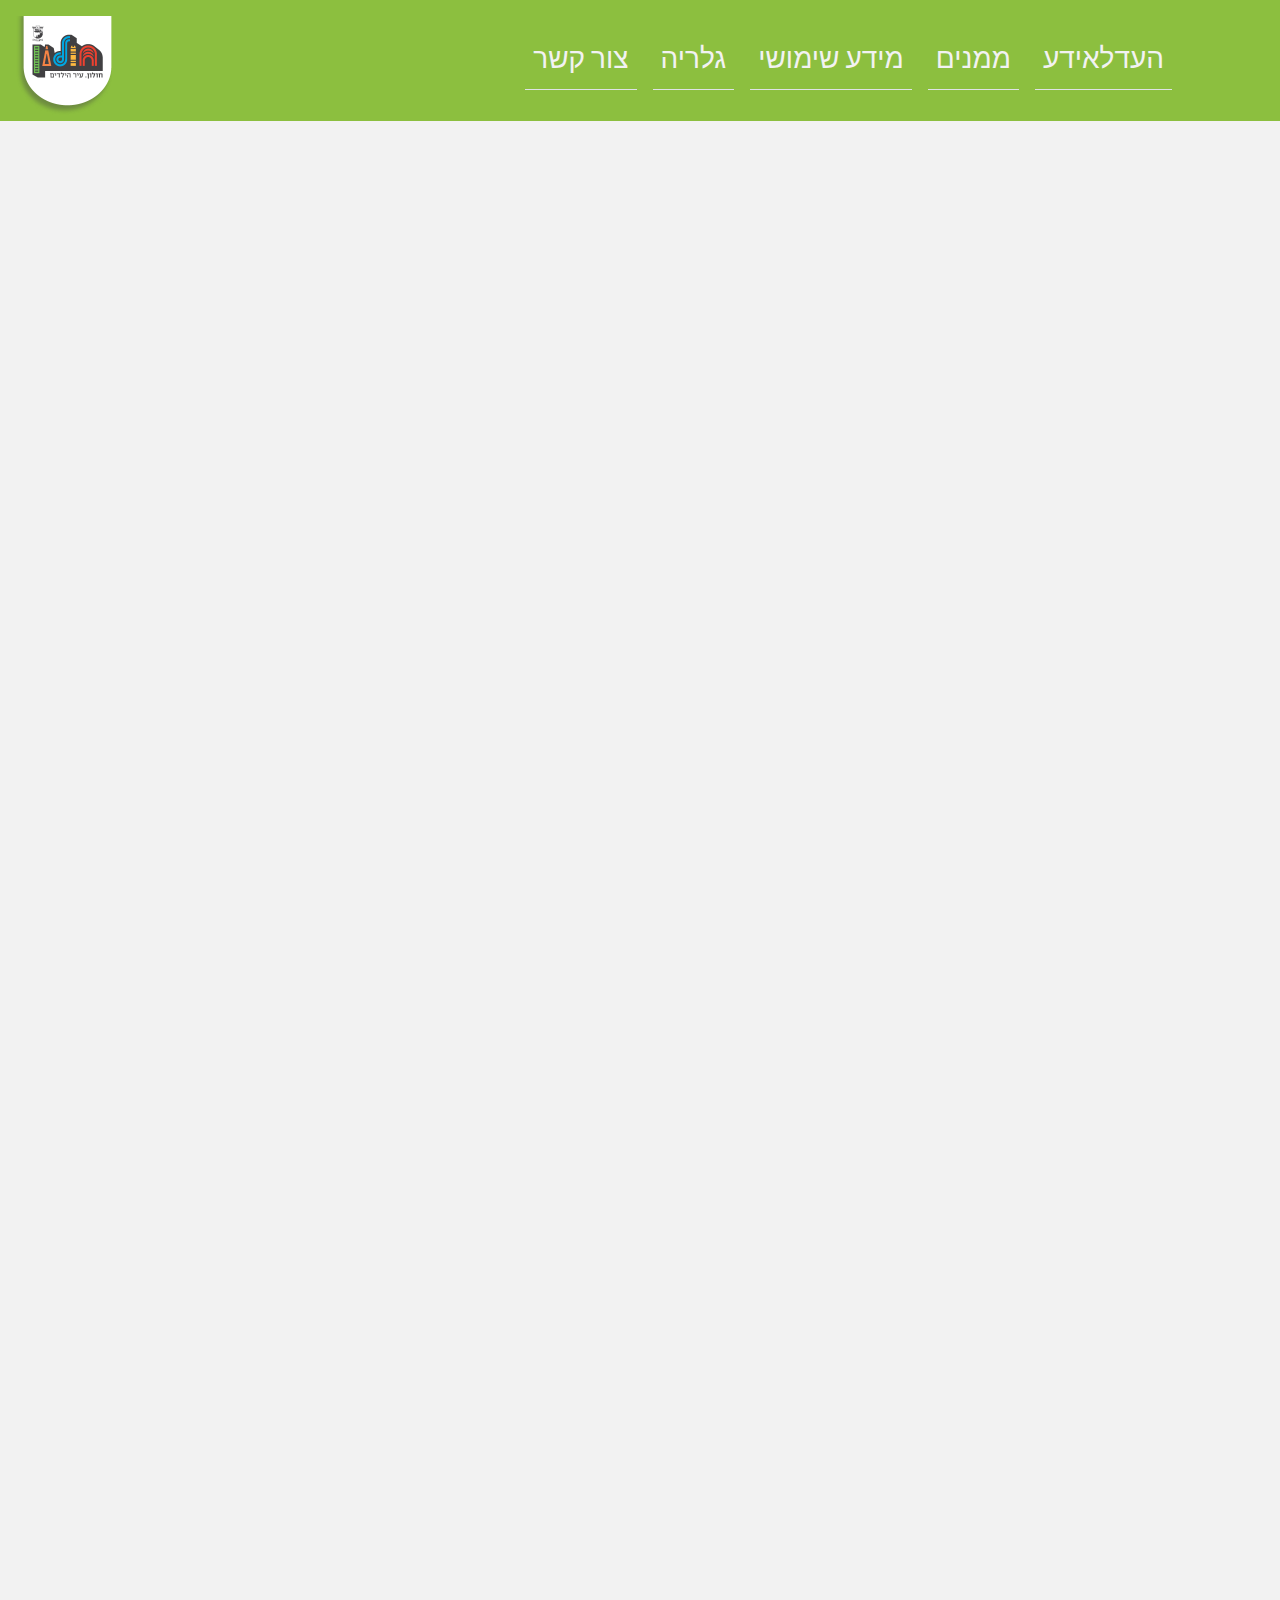
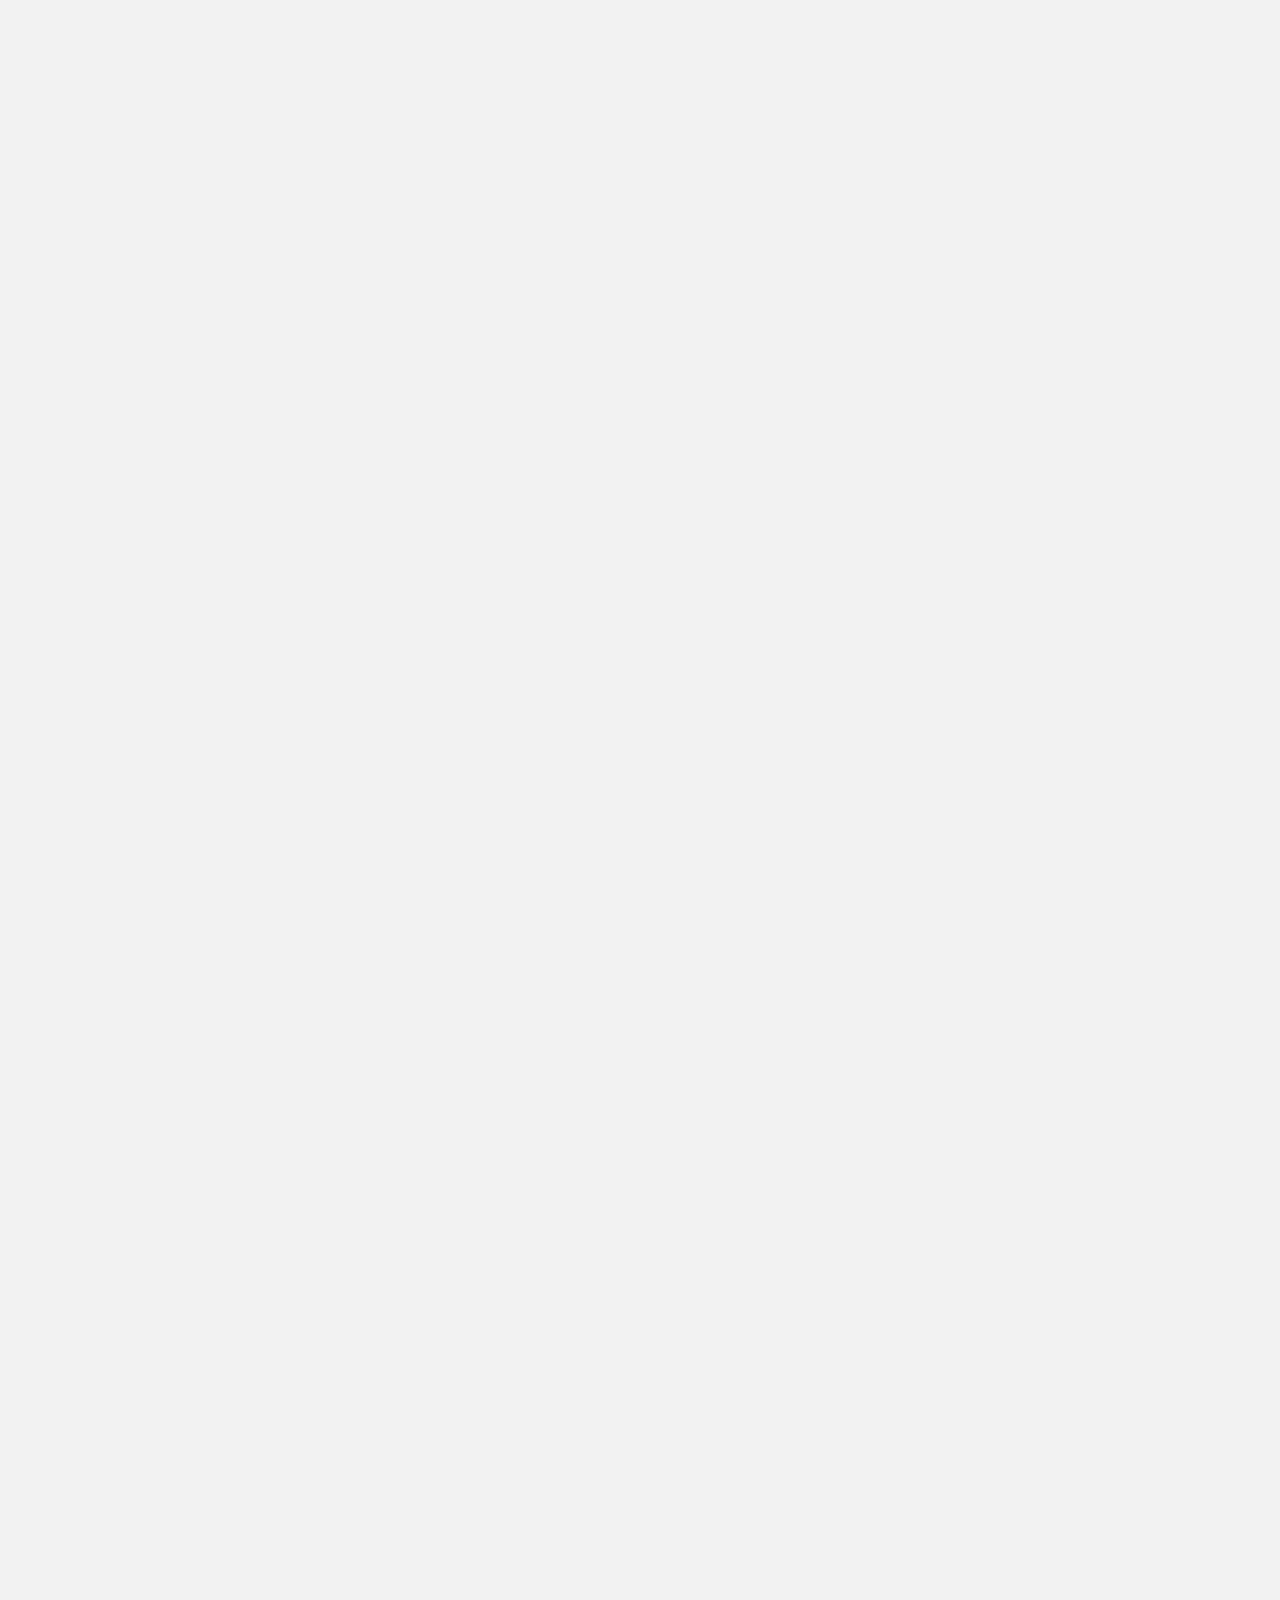
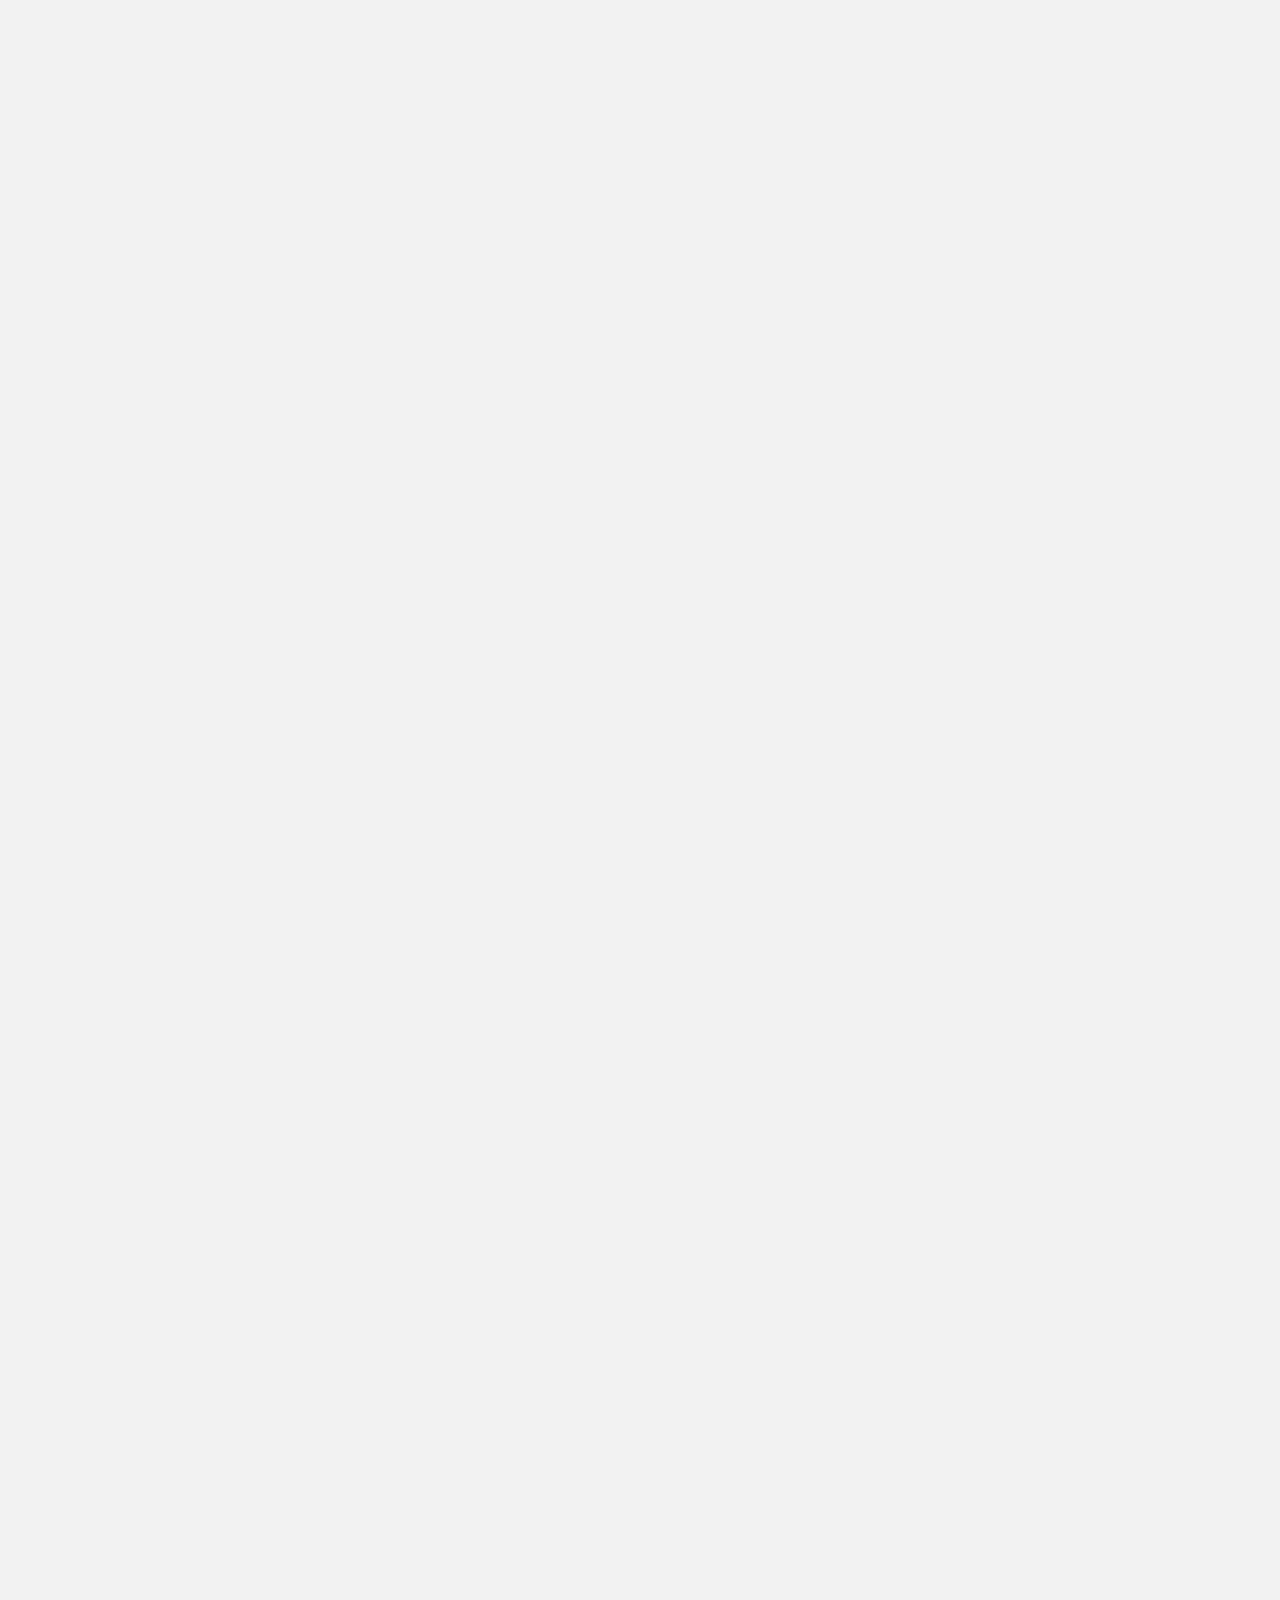
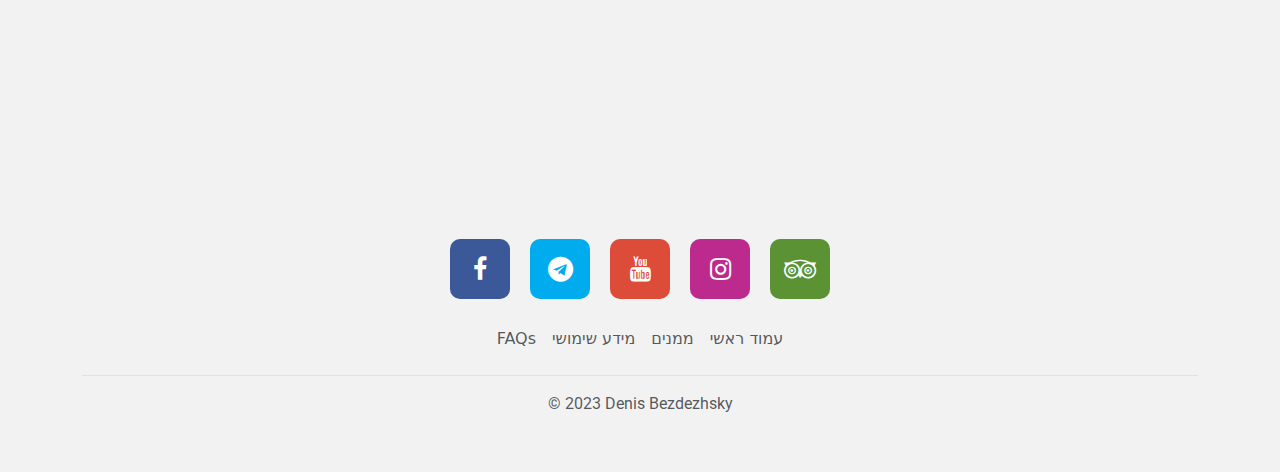
==== about.html @ 6a90f0c8 "WIP" ====
<!DOCTYPE html>
<html lang="en">
  <head>
    <meta charset="UTF-8" />
    <meta http-equiv="X-UA-Compatible" content="IE=edge" />
    <meta name="viewport" content="width=device-width, initial-scale=1.0" />
    <link
      rel="stylesheet"
      href="./public/bootstrap/bootstrap-5.3.0-alpha1/scss/bootstrap.css"
    />
    <link rel="stylesheet" href="./public/css/style.css" />
    <script
      src="https://cdn.jsdelivr.net/npm/bootstrap@5.3.0-alpha1/dist/js/bootstrap.bundle.min.js"
      integrity="sha384-w76AqPfDkMBDXo30jS1Sgez6pr3x5MlQ1ZAGC+nuZB+EYdgRZgiwxhTBTkF7CXvN"
      crossorigin="anonymous"
    ></script>
    <script
      src="https://ajax.googleapis.com/ajax/libs/jquery/3.6.1/jquery.min.js"
      charset="utf-8"
    ></script>
    <title>Document</title>
  </head>
  <body>
    <header class="sticky-top">
      <nav class="navbar navbar-expand-lg bg-body-tertiary">
        <div class="container-fluid bg-primary p-3" id="navExpend">
          <a
            class="navbar-brand pt-3"
            href="https://www.holon.muni.il/Pages/default.aspx"
            id="logoExpend"
            target="_blank"
            ><img src="./public/images/Holon_logo.png" alt="Holon Logo"
          /></a>
          <button
            class="navbar-toggler"
            type="button"
            data-bs-toggle="collapse"
            data-bs-target="#navbarScroll"
            aria-controls="navbarScroll"
            aria-expanded="false"
            aria-label="Toggle navigation"
          >
            <span class="navbar-toggler-icon"></span>
          </button>

          <div class="collapse navbar-collapse" id="navbarScroll" dir="rtl">
            <ul
              class="navbar-nav ms-auto my-2 my-lg-0 navbar-nav-scroll fs-4 me-5"
            >
              <li class="nav-item mx-2 border-bottom">
                <a
                  class="nav-link active text-success fs-3"
                  aria-current="page"
                  name="adloyada"
                  href="#"
                  >העדלאידע</a
                >
              </li>
              <li class="nav-item dropdown mx-2 border-bottom">
                <a
                  class="nav-link active text-success fs-3"
                  href="#"
                  role="button"
                  data-bs-toggle="dropdown"
                  aria-expanded="false"
                >
                  ממנים
                </a>
                <ul class="dropdown-menu ms-auto">
                  <li>
                    <a class="dropdown-item fs-5" name="sponsors" href="#"
                      >איזור לממנים</a
                    >
                  </li>
                  <li>
                    <a class="dropdown-item fs-5" name="meyEden" href="#"
                      >מי עדן</a
                    >
                  </li>
                  <li>
                    <a class="dropdown-item fs-5" name="beer" href="#"
                      >בירת גולדסטאר</a
                    >
                  </li>
                  <li>
                    <a class="dropdown-item fs-5" name="borger" href="#"
                      >בורגראנץ</a
                    >
                  </li>
                  <li>
                    <a class="dropdown-item fs-5" name="pizza" href="#"
                      >פיצה תרשיש</a
                    >
                  </li>
                  <li>
                    <a class="dropdown-item fs-5" name="azriely" href="#"
                      >עזריאלי</a
                    >
                  </li>
                  <li>
                    <a class="dropdown-item fs-5" name="spaHolon" href="#"
                      >ספאט חולון</a
                    >
                  </li>
                  <li>
                    <a class="dropdown-item fs-5" name="osem" href="#">אסם</a>
                  </li>
                </ul>
              </li>
              <li class="nav-item dropdown mx-2 border-bottom">
                <a
                  class="nav-link active text-success fs-3"
                  href="#"
                  role="button"
                  data-bs-toggle="dropdown"
                  aria-expanded="false"
                >
                  מידע שימושי
                </a>
                <ul class="dropdown-menu ms-auto">
                  <li>
                    <a class="dropdown-item fs-5" name="information" href="#"
                      >מידע כללי</a
                    >
                  </li>
                  <li>
                    <a class="dropdown-item fs-5" name="hotels" href="#"
                      >מלונות</a
                    >
                  </li>
                  <li>
                    <a class="dropdown-item fs-5" name="bars" href="#">ברים</a>
                  </li>
                  <li>
                    <a class="dropdown-item fs-5" name="parking" href="#"
                      >חניונים</a
                    >
                  </li>
                  <li>
                    <a class="dropdown-item fs-5" name="roads" href="#"
                      >דרכי הגעה</a
                    >
                  </li>
                </ul>
              </li>
              <li class="nav-item mx-2 border-bottom">
                <a
                  class="nav-link active text-success fs-3"
                  name="gallery"
                  href="#"
                  >גלריה</a
                >
              </li>
              <li class="nav-item mx-2 border-bottom">
                <a
                  class="nav-link active text-success fs-3"
                  name="contactUs"
                  href="#"
                  >צור קשר</a
                >
              </li>
            </ul>
          </div>
        </div>
      </nav>
    </header>
    <main>
      <br /><br /><br /><br /><br /><br /><br /><br /><br /><br /><br /><br /><br /><br /><br /><br /><br /><br /><br /><br /><br /><br /><br /><br /><br /><br /><br /><br /><br /><br /><br /><br /><br /><br /><br /><br /><br /><br /><br /><br /><br /><br /><br /><br /><br /><br /><br /><br /><br /><br /><br /><br /><br /><br /><br /><br /><br /><br /><br /><br /><br /><br /><br /><br /><br /><br /><br /><br /><br /><br /><br /><br /><br /><br /><br /><br /><br /><br /><br /><br /><br /><br /><br /><br /><br /><br /><br /><br /><br /><br /><br /><br /><br /><br /><br /><br /><br /><br /><br /><br /><br /><br /><br /><br /><br /><br /><br /><br /><br /><br /><br /><br /><br /><br /><br /><br /><br /><br /><br /><br /><br /><br /><br /><br /><br /><br /><br /><br /><br /><br /><br /><br /><br /><br /><br /><br /><br /><br /><br /><br /><br /><br /><br /><br /><br /><br /><br /><br /><br /><br /><br /><br /><br /><br /><br /><br /><br /><br /><br /><br /><br /><br /><br /><br /><br /><br /><br /><br /><br /><br /><br /><br /><br /><br /><br /><br /><br /><br /><br /><br /><br /><br /><br /><br /><br /><br /><br /><br /><br /><br /><br /><br /><br /><br /><br /><br /><br /><br /><br /><br />
    </main>
    <div class="container">
      <footer class="py-3 my-4">
        <div class="effect aeneas">
          <div class="buttons">
            <a
              href="https://www.facebook.com/holon.muni/"
              target="_blank"
              class="fb"
              title="Join us on Facebook"
              ><i class="fa fa-facebook" aria-hidden="true"></i
            ></a>
            <a
              href="https://t.me/holonmuni"
              target="_blank"
              class="telegram"
              title="Join us on Telegram"
              ><i class="fa fa-telegram" aria-hidden="true"></i
            ></a>
            <a
              href="https://www.youtube.com/user/HolonMunicipality"
              target="_blank"
              class="youtube"
              title="Join us on Youtube"
              ><i class="fa fa-youtube" aria-hidden="true"></i
            ></a>
            <a
              href="https://www.instagram.com/holon.muni/?igshid=zb0iddlodcfs"
              target="_blank"
              class="insta"
              title="Join us on Instagram"
              ><i class="fa fa-instagram" aria-hidden="true"></i
            ></a>
            <a
              href="https://www.tripadvisor.com/Tourism-g1010800-Holon_Tel_Aviv_District-Vacations.html"
              target="_blank"
              class="tr"
              title="Join us on Tripadvisor"
              ><i class="fa fa-tripadvisor" aria-hidden="true"></i
            ></a>
          </div>
        </div>
        <ul class="nav justify-content-center border-bottom pb-3 mb-3">
          <li class="nav-item">
            <a name="faqs" href="#" class="nav-link px-2 text-muted">FAQs</a>
          </li>
          <li class="nav-item">
            <a href="#" name="information" class="nav-link px-2 text-muted"
              >מידע שימושי</a
            >
          </li>
          <li class="nav-item">
            <a href="#" name="sponsors" class="nav-link px-2 text-muted"
              >ממנים</a
            >
          </li>
          <li class="nav-item">
            <a href="#" name="adloyada" class="nav-link px-2 text-muted"
              >עמוד ראשי</a
            >
          </li>
        </ul>
        <p class="text-center text-muted">© 2023 Denis Bezdezhsky</p>
        <h1 id="ww"></h1>
      </footer>
    </div>
  </body>
  <script src="./app.js"></script>
</html>
---- public/css/style.css ----
/* 
font-family: 'Henny Penny', cursive;
font-family: 'Pattaya', sans-serif;
font-family: 'Roboto', sans-serif;
 */
@import url("https://cdnjs.cloudflare.com/ajax/libs/font-awesome/4.7.0/css/font-awesome.min.css");
@import url("https://fonts.googleapis.com/css2?family=Henny+Penny&family=Pattaya&family=Roboto&display=swap");
.socialContainer {
  margin: 20px auto 0px auto;
  text-align: center;
}

.effect {
  width: 100%;
  padding: 20px 0px 20px 0px;
}
.effect .buttons {
  margin-top: 50px;
  display: flex;
  justify-content: center;
}
.effect a:last-child {
  margin-right: 0px;
}

.effect a {
  text-decoration: none !important;
  color: #fff;
  width: 60px;
  height: 60px;
  display: flex;
  align-items: center;
  justify-content: center;
  border-radius: 10px;
  margin-right: 20px;
  font-size: 25px;
  overflow: hidden;
  position: relative;
}
.effect a i {
  position: relative;
  z-index: 3;
}
.effect a.fb {
  background-color: #3b5998;
}
.effect a.telegram {
  background-color: #00aced;
}
.effect a.youtube {
  background-color: #dd4b39;
}
.effect a.tr {
  background-color: #5a9234;
  content: "\f262";
}
.effect a.insta {
  background-color: #bc2a8d;
}

/* aeneas effect */
.effect.aeneas a {
  transition: transform 0.4s linear 0s, border-top-left-radius 0.1s linear 0s, border-top-right-radius 0.1s linear 0.1s, border-bottom-right-radius 0.1s linear 0.2s, border-bottom-left-radius 0.1s linear 0.3s;
}
.effect.aeneas a i {
  transition: transform 0.4s linear 0s;
}
.effect.aeneas a:hover {
  transform: rotate(360deg);
  border-radius: 50%;
}
.effect.aeneas a:hover i {
  transform: rotate(-360deg);
}

h1,
h2,
h3,
h4,
h5,
h6,
.navbar a {
  font-family: "Pattaya", sans-serif;
}

p {
  font-family: "Roboto", sans-serif;
}

nav a.nav-link:hover {
  background-color: #9453a6;
  border-radius: 38px;
}

nav a.nav-link {
  border-radius: 38px;
}

footer a:hover {
  background-color: #f2cc0f;
  border-radius: 38px;
}

footer a {
  border-radius: 38px;
}

li > a.dropdown-item {
  text-align: right;
}

ul.dropdown-menu {
  width: auto;
}

a.logo > img {
  width: 70%;
}

a.navbar-brand > img {
  width: 50%;
}

.logo {
  position: absolute;
  top: 8px;
  left: 20px;
}

div.title {
  color: #8cbf3f;
  font-weight: bold;
}

div.paragraph {
  color: #9453a6;
  font-weight: bold;
}

.paragraph a:hover {
  color: #9453a6;
  font-weight: bold;
}

.sponsors div {
  height: 200px;
}

.my-galeri {
  display: flex;
  height: 35rem;
  gap: 1rem;
}

.my-galeri > div {
  flex: 1;
  border-radius: 1rem;
  background-position: center;
  background-repeat: no-repeat;
  background-size: auto 100%;
  transition: all 0.8s cubic-bezier(0.25, 0.4, 0.45, 1.4);
}

.my-galeri > div:hover {
  flex: 5;
}

.my-galeri .secondary-card {
  text-align: center;
  color: #f2f2f2;
  position: relative;
  top: 29rem;
}

.form-floating > input::-moz-selection, .form-floating > textarea::-moz-selection {
  background-color: #8cbf3f;
}

.form-floating > input::selection,
.form-floating > textarea::selection {
  background-color: #8cbf3f;
}

.clock {
  margin-top: 50px;
  margin-inline: auto;
  position: relative;
  display: block;
  align-items: center;
  justify-content: center;
  align-content: center;
  width: 250px;
  height: 100%;
  text-align: center;
  transition: 0.6s;
}

.is-countdown {
  text-transform: uppercase;
  text-align: center;
  padding: 3px 10px 25px;
  background: #9453a6;
  border-radius: 20px;
  margin-bottom: 30%;
  transition: background 2s;
}

.countdown-row {
  display: inline-block;
  clear: both;
  width: 100%;
  padding: 0;
  text-align: center;
}

.countdown-section {
  position: relative;
  float: left;
  display: inline;
  width: 50px;
  height: 2.1em;
  margin: 0 1.5% 0 1.5%;
  font-size: 1em;
  text-align: center;
  color: #0d0d0d;
  background: #f2f2f2;
  border-radius: 3px;
}

.countdown-amount {
  display: block;
  font-size: 1.4em;
  line-height: 1.4em;
  font-family: "Oswald", sans-serif;
  font-weight: bold;
}

.countdown-section .countdown-period {
  margin-top: 7px;
  display: block;
  font-size: 1rem;
  font-weight: bold;
  color: #f2f2f2;
  text-shadow: 1px 1px 5px black;
}

.clock h3 {
  font-weight: bold;
  color: #f2f2f2;
  text-shadow: 1px 1px 5px black;
}

.navbar {
  padding-block: 0;
  margin-bottom: 8px;
}/*# sourceMappingURL=style.css.map */
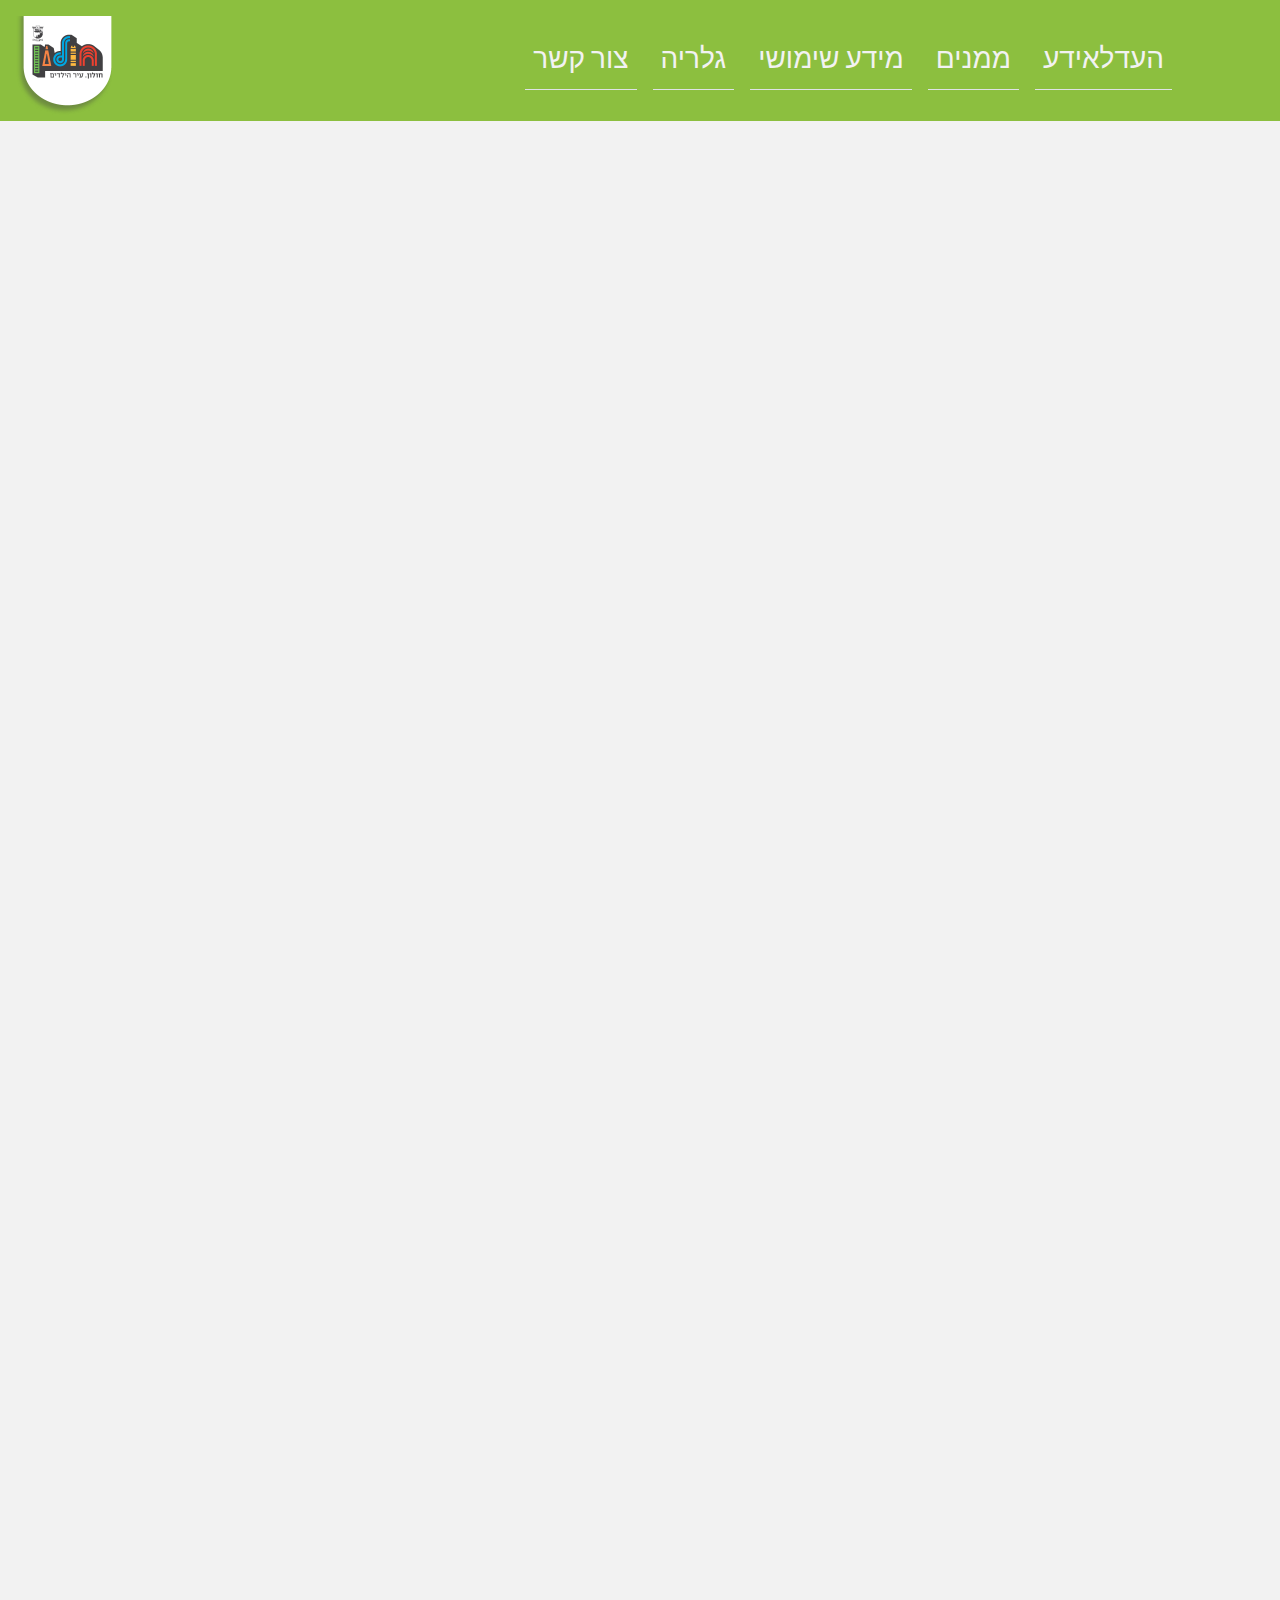
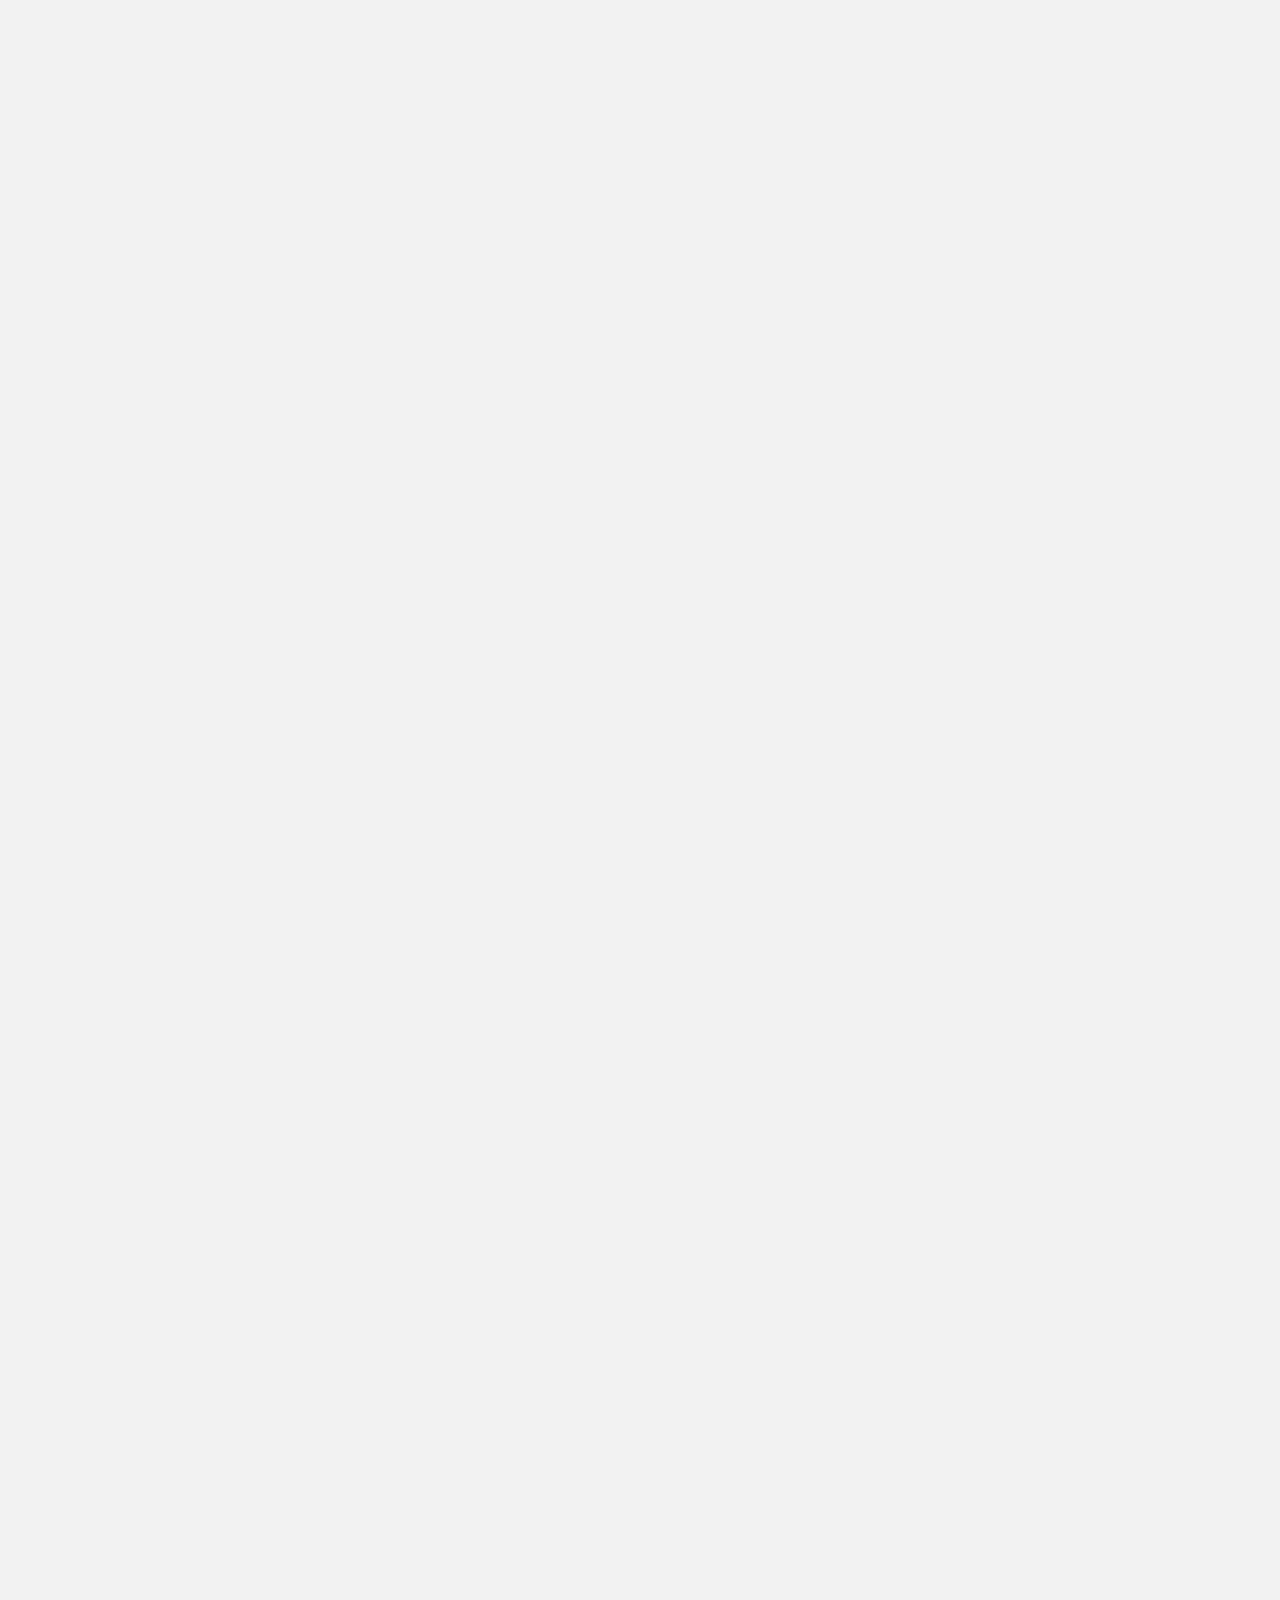
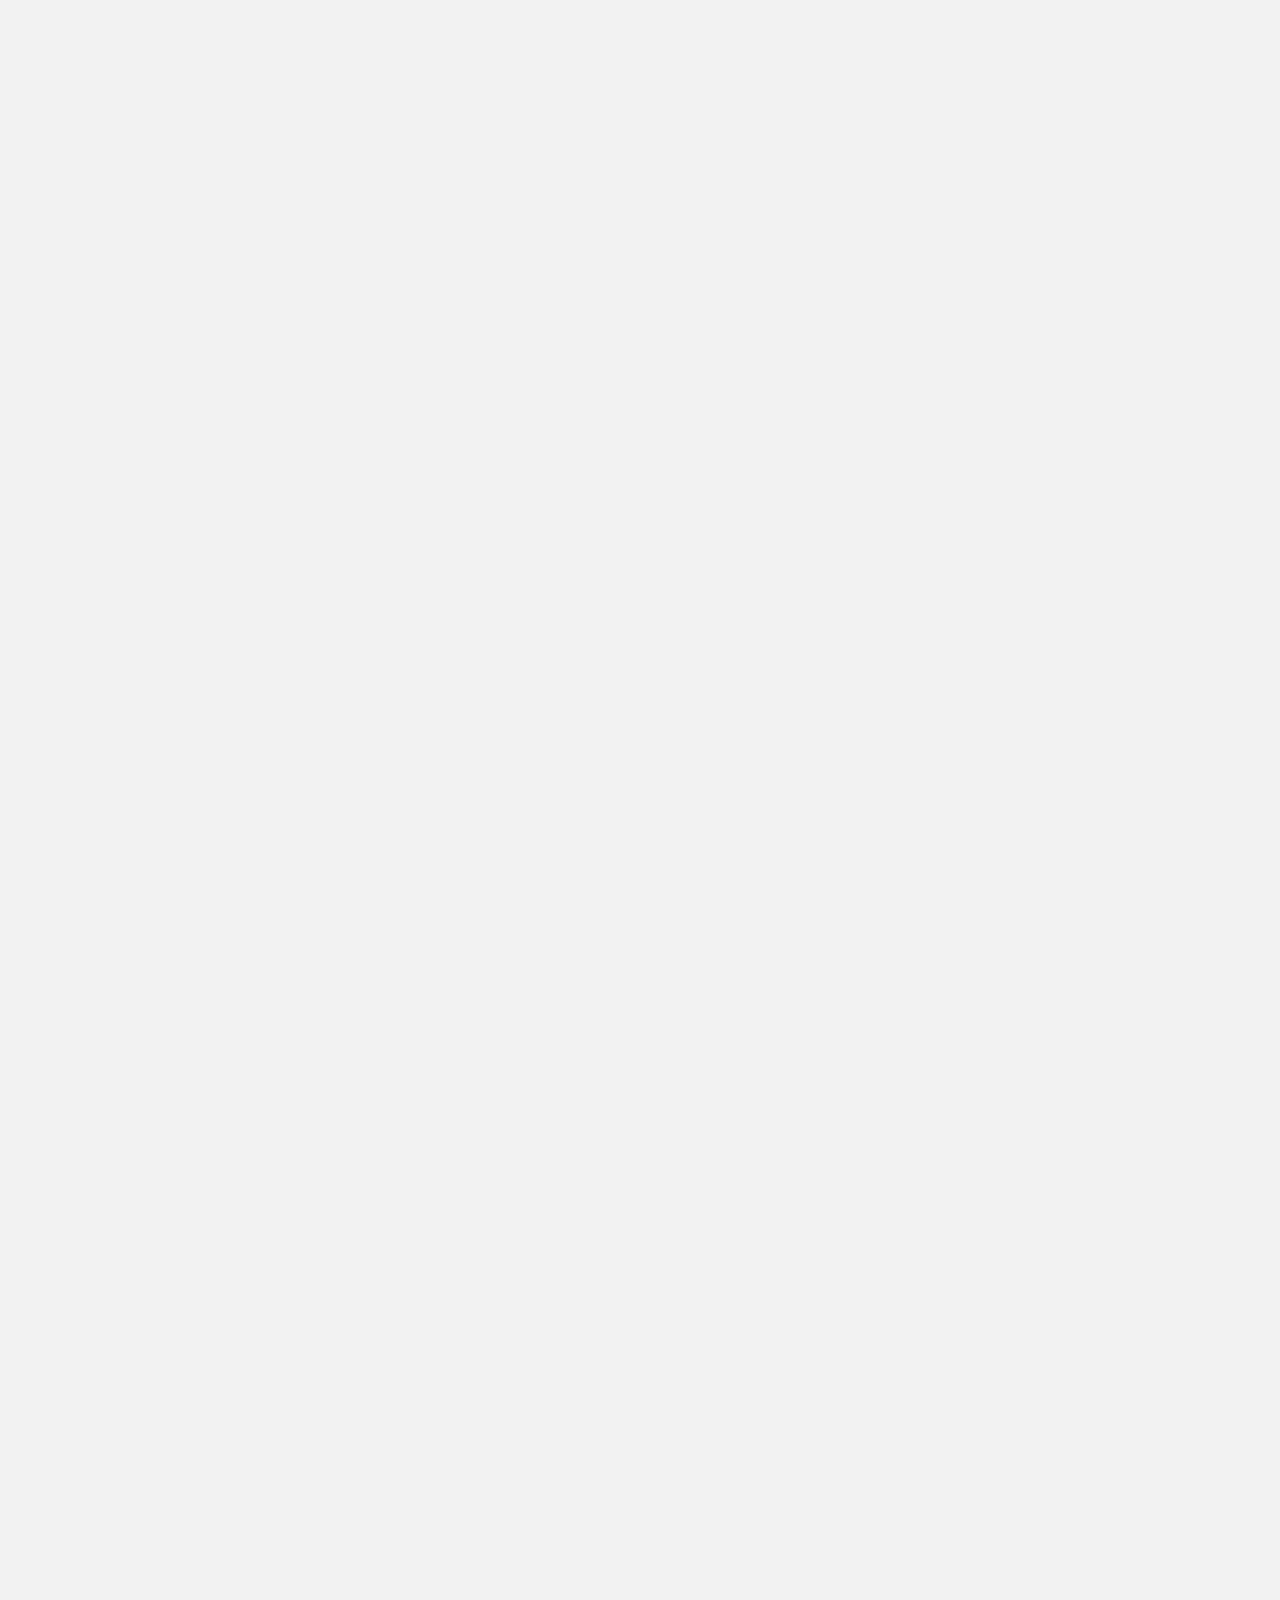
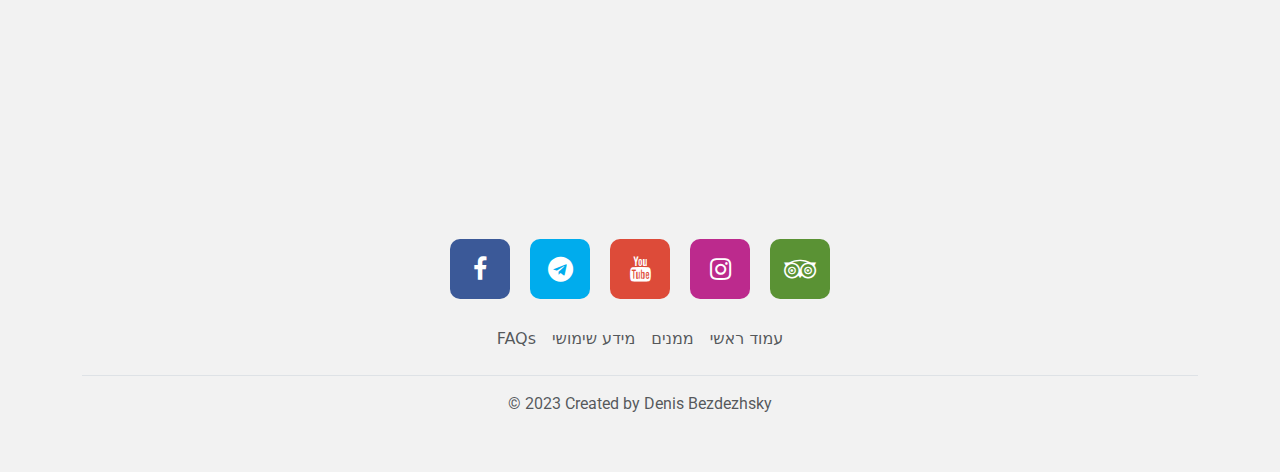
==== commit b09dbbbe: "WIP Gallery page" ====
--- a/about.html
+++ b/about.html
@@ -18,7 +18,7 @@
       src="https://ajax.googleapis.com/ajax/libs/jquery/3.6.1/jquery.min.js"
       charset="utf-8"
     ></script>
-    <title>Document</title>
+    <title>מידע שימושי</title>
   </head>
   <body>
     <header class="sticky-top">
@@ -141,6 +141,11 @@
                       >דרכי הגעה</a
                     >
                   </li>
+                  <li>
+                    <a class="dropdown-item fs-5" name="faqs" href="#"
+                      >שאלות ותשובות</a
+                    >
+                  </li>
                 </ul>
               </li>
               <li class="nav-item mx-2 border-bottom">
@@ -228,7 +233,7 @@
             >
           </li>
         </ul>
-        <p class="text-center text-muted">© 2023 Denis Bezdezhsky</p>
+        <p class="text-center text-muted">© 2023 Created by Denis Bezdezhsky</p>
         <h1 id="ww"></h1>
       </footer>
     </div>
--- a/public/css/style.css
+++ b/public/css/style.css
@@ -52,7 +52,6 @@
 }
 .effect a.tr {
   background-color: #5a9234;
-  content: "\f262";
 }
 .effect a.insta {
   background-color: #bc2a8d;
@@ -253,4 +252,192 @@
 .navbar {
   padding-block: 0;
   margin-bottom: 8px;
+}
+
+.gallery {
+  width: 100%;
+  padding: 20px 0px 20px 0px;
+}
+.gallery .buttons {
+  margin-top: 20px;
+  display: flex;
+  justify-content: center;
+}
+.gallery a:last-child {
+  margin-right: 0px;
+}
+
+.gallery a {
+  text-decoration: none !important;
+  color: #fff;
+  width: 450px;
+  height: 450px;
+  display: flex;
+  align-items: center;
+  justify-content: center;
+  border-radius: 10px;
+  margin-right: 20px;
+  font-size: 25px;
+  overflow: hidden;
+  position: relative;
+}
+.gallery a i {
+  position: relative;
+  z-index: 3;
+}
+.gallery a img {
+  height: 600px;
+  -o-object-fit: fill;
+     object-fit: fill;
+}
+
+.gallery.aeneas a {
+  transition: transform 0.4s linear 0s, border-top-left-radius 0.1s linear 0s, border-top-right-radius 0.1s linear 0.1s, border-bottom-right-radius 0.1s linear 0.2s, border-bottom-left-radius 0.1s linear 0.3s;
+}
+.gallery.aeneas a i {
+  transition: transform 0.4s linear 0s;
+}
+.gallery.aeneas a:hover {
+  transform: rotate(360deg);
+  border-radius: 30% 50% 30% 50%;
+  opacity: 0.8;
+}
+.gallery.aeneas a:hover i {
+  transform: rotate(-360deg);
+}
+
+
+
+
+
+
+
+
+
+.row > .column {
+  padding: 0 8px;
+}
+
+.row:after {
+  content: "";
+  display: table;
+  clear: both;
+}
+
+/* Create four equal columns that floats next to eachother */
+.column {
+  float: left;
+  width: 25%;
+}
+
+.modal {
+  display: none;
+  position: fixed;
+  z-index: 5;
+  padding-top: 100px;
+  left: 0;
+  top: 130px;
+  width: 100%;
+  height: 100%;
+  overflow: auto;
+  background-color: black;
+  opacity: 0.9;
+}
+
+/* Modal Content */
+.modal-content {
+  position: relative;
+  background-color: #fefefe;
+  margin: auto;
+  padding: 0;
+  width: 90%;
+  max-width: 1200px;
+}
+
+/* The Close Button */
+.close {
+  color: white;
+  position: absolute;
+  top: 10px;
+  right: 25px;
+  font-size: 35px;
+  font-weight: bold;
+}
+
+.close:hover,
+.close:focus {
+  color: #999;
+  text-decoration: none;
+  cursor: pointer;
+}
+
+/* Hide the slides by default */
+.mySlides {
+  display: none;
+}
+
+/* Next & previous buttons */
+.prev,
+.next {
+  cursor: pointer;
+  position: absolute;
+  top: 50%;
+  width: auto;
+  padding: 16px;
+  margin-top: -50px;
+  color: white;
+  font-weight: bold;
+  font-size: 20px;
+  transition: 0.6s ease;
+  border-radius: 0 3px 3px 0;
+  -moz-user-select: none;
+   -ms-user-select: none;
+       user-select: none;
+  -webkit-user-select: none;
+}
+
+/* Position the "next button" to the right */
+.next {
+  right: 0;
+  border-radius: 3px 0 0 3px;
+}
+
+/* On hover, add a black background color with a little bit see-through */
+.prev:hover,
+.next:hover {
+  background-color: rgba(0, 0, 0, 0.8);
+}
+
+/* Number text (1/3 etc) */
+.numbertext {
+  color: #f2f2f2;
+  font-size: 12px;
+  padding: 8px 12px;
+  position: absolute;
+  top: 0;
+}
+
+/* Caption text */
+.caption-container {
+  text-align: center;
+  background-color: black;
+  padding: 2px 16px;
+  color: white;
+}
+
+img.demo {
+  opacity: 0.6;
+}
+
+.active,
+.demo:hover {
+  opacity: 1;
+}
+
+img.hover-shadow {
+  transition: 0.3s;
+}
+
+.hover-shadow:hover {
+  box-shadow: 0 4px 8px 0 rgba(0, 0, 0, 0.2), 0 6px 20px 0 rgba(0, 0, 0, 0.19);
 }/*# sourceMappingURL=style.css.map */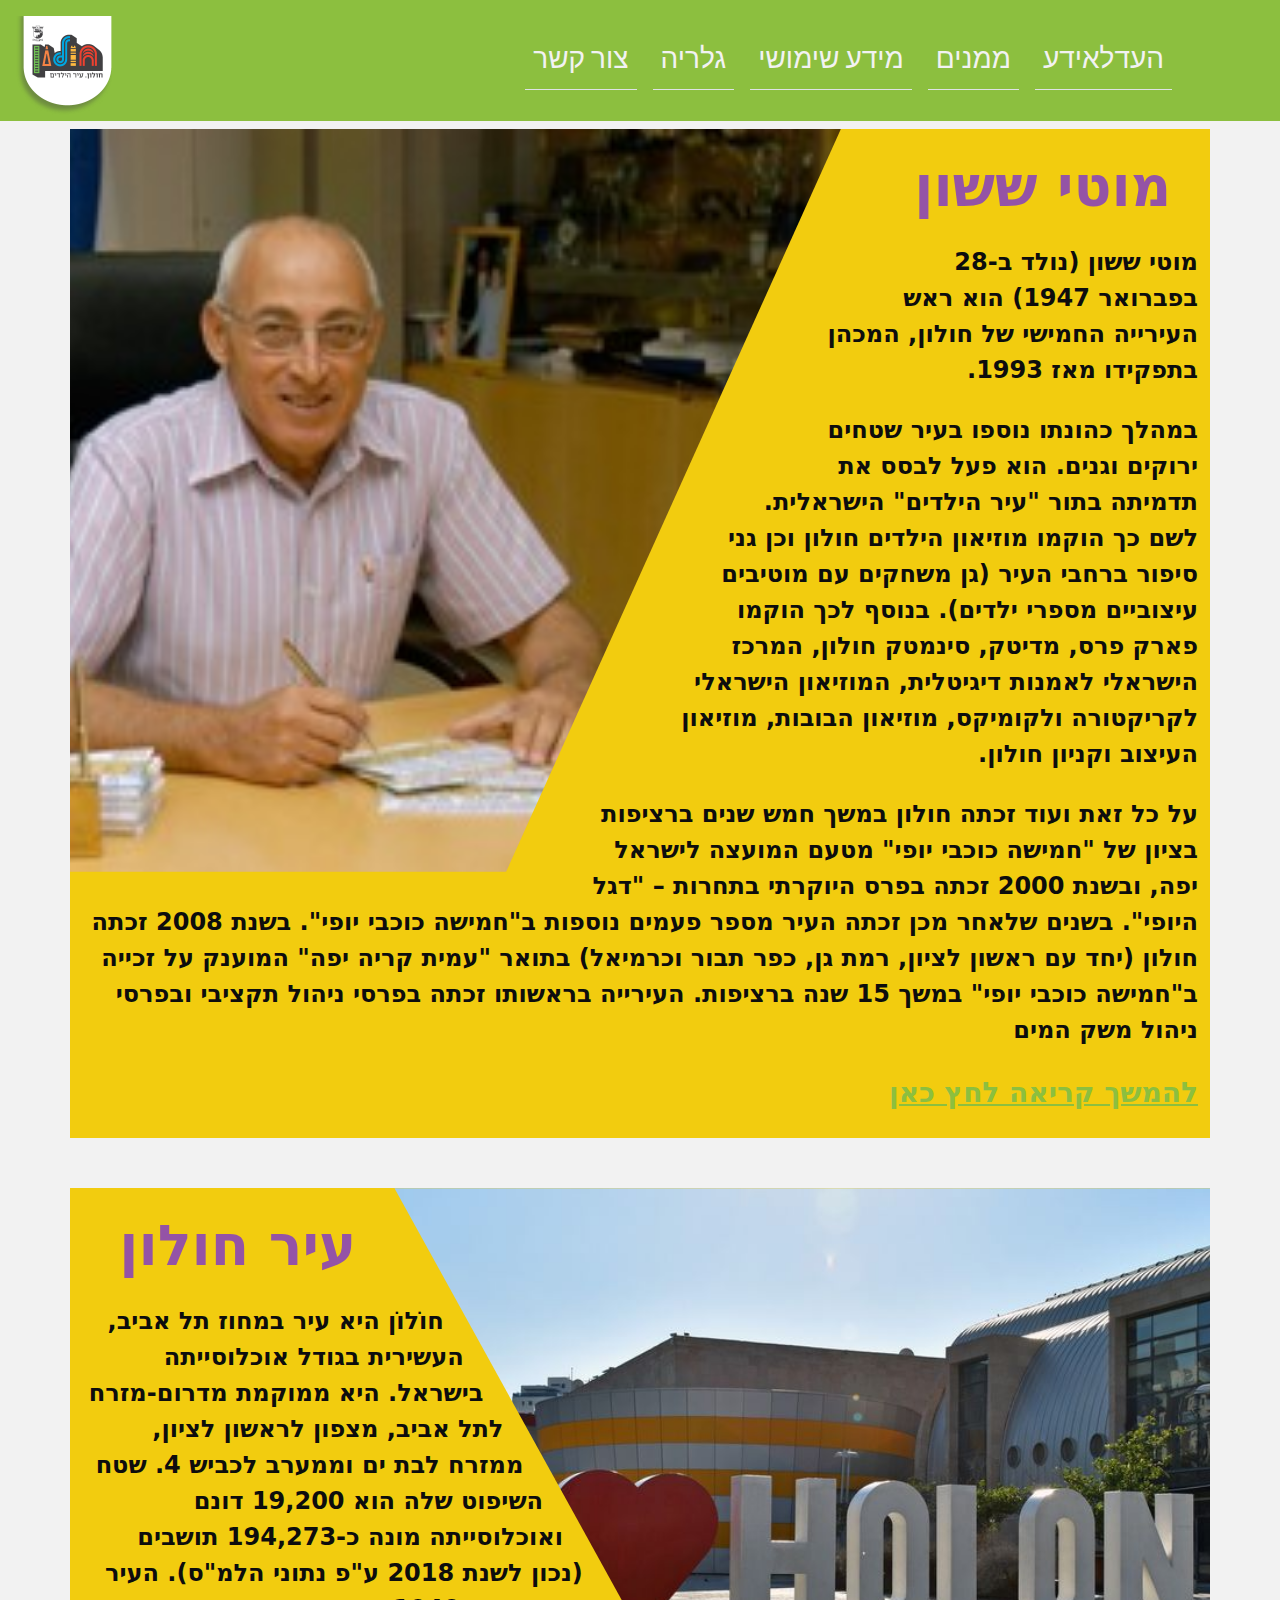
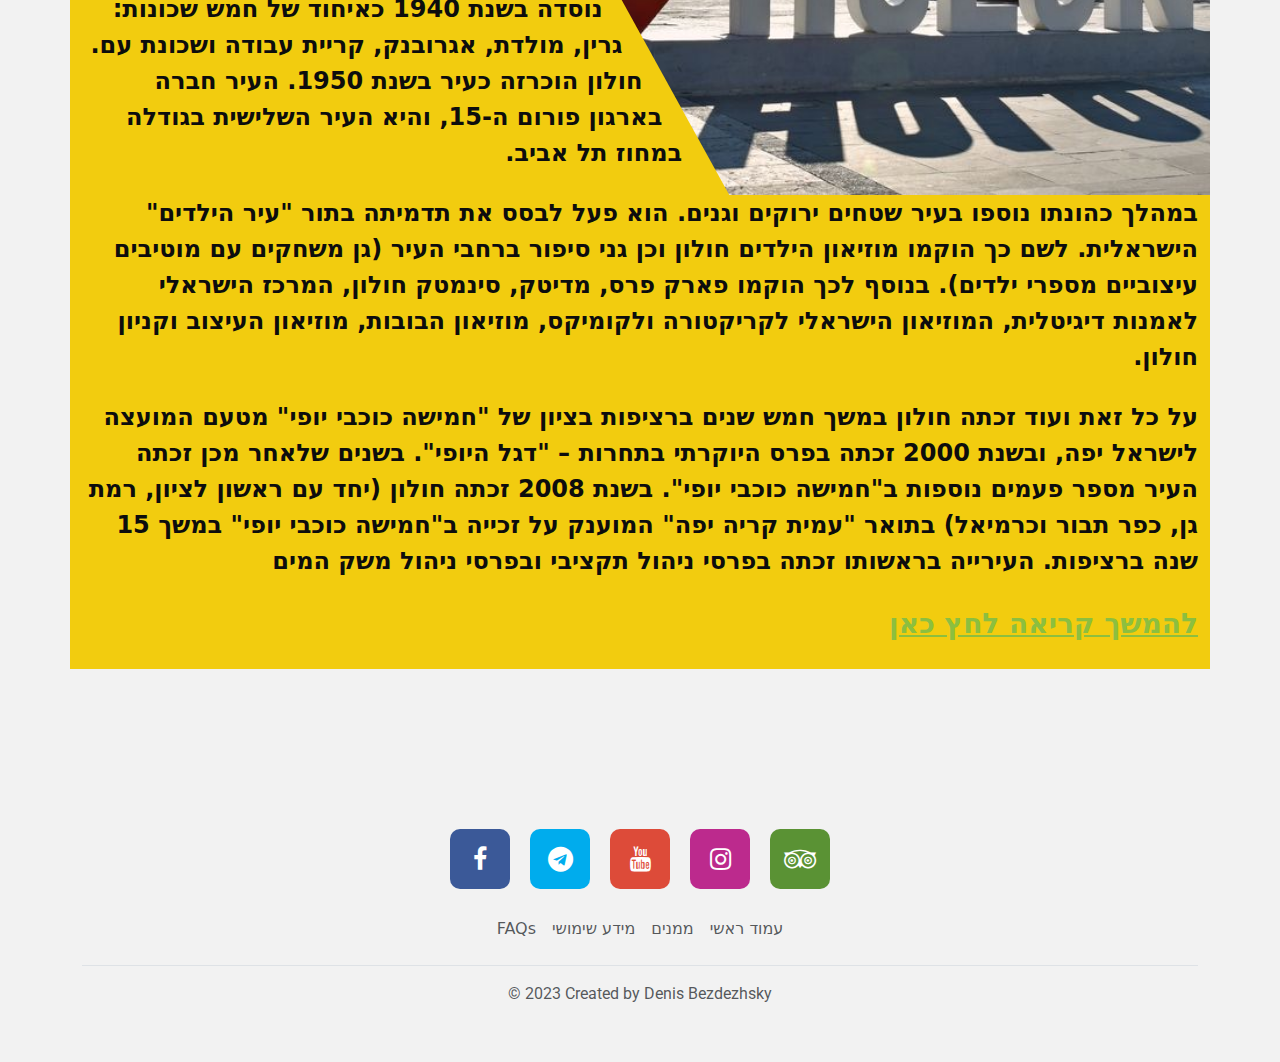
==== commit 8fbb7ef4: "WIP about page and costume scss and js" ====
--- a/about.html
+++ b/about.html
@@ -169,8 +169,112 @@
         </div>
       </nav>
     </header>
-    <main>
-      <br /><br /><br /><br /><br /><br /><br /><br /><br /><br /><br /><br /><br /><br /><br /><br /><br /><br /><br /><br /><br /><br /><br /><br /><br /><br /><br /><br /><br /><br /><br /><br /><br /><br /><br /><br /><br /><br /><br /><br /><br /><br /><br /><br /><br /><br /><br /><br /><br /><br /><br /><br /><br /><br /><br /><br /><br /><br /><br /><br /><br /><br /><br /><br /><br /><br /><br /><br /><br /><br /><br /><br /><br /><br /><br /><br /><br /><br /><br /><br /><br /><br /><br /><br /><br /><br /><br /><br /><br /><br /><br /><br /><br /><br /><br /><br /><br /><br /><br /><br /><br /><br /><br /><br /><br /><br /><br /><br /><br /><br /><br /><br /><br /><br /><br /><br /><br /><br /><br /><br /><br /><br /><br /><br /><br /><br /><br /><br /><br /><br /><br /><br /><br /><br /><br /><br /><br /><br /><br /><br /><br /><br /><br /><br /><br /><br /><br /><br /><br /><br /><br /><br /><br /><br /><br /><br /><br /><br /><br /><br /><br /><br /><br /><br /><br /><br /><br /><br /><br /><br /><br /><br /><br /><br /><br /><br /><br /><br /><br /><br /><br /><br /><br /><br /><br /><br /><br /><br /><br /><br /><br /><br /><br /><br /><br /><br /><br /><br /><br /><br />
+    <main dir="rtl">
+      <div class="container">
+        <div class="row holon-mayor slide-in-left">
+          <div class="col">
+            <div class="styleTriangle" id="styleTriangle">
+              <img
+                src="./public/images/moti_sason_picture.jpeg"
+                class="col"
+                alt=""
+              />
+            </div>
+            <div class="floatLogo" id="floatLogo">
+              <img src="./public/images/moti_sason_logo.jpeg" class="" alt="" />
+            </div>
+            <div class="title display-4 mt-4 text-center">מוטי ששון</div>
+            <div class="paragraph fs-4 mt-4">
+              מוטי ששון (נולד ב-28 בפברואר 1947) הוא ראש העירייה החמישי של
+              חולון, המכהן בתפקידו מאז 1993.
+            </div>
+            <div class="paragraph fs-4 mt-4">
+              במהלך כהונתו נוספו בעיר שטחים ירוקים וגנים. הוא פעל לבסס את תדמיתה
+              בתור "עיר הילדים" הישראלית. לשם כך הוקמו מוזיאון הילדים חולון וכן
+              גני סיפור ברחבי העיר (גן משחקים עם מוטיבים עיצוביים מספרי ילדים).
+              בנוסף לכך הוקמו פארק פרס, מדיטק, סינמטק חולון, המרכז הישראלי
+              לאמנות דיגיטלית, המוזיאון הישראלי לקריקטורה ולקומיקס, מוזיאון
+              הבובות, מוזיאון העיצוב וקניון חולון.
+            </div>
+            <div class="paragraph fs-4 mt-4">
+              על כל זאת ועוד זכתה חולון במשך חמש שנים ברציפות בציון של "חמישה
+              כוכבי יופי" מטעם המועצה לישראל יפה, ובשנת 2000 זכתה בפרס היוקרתי
+              בתחרות – "דגל היופי". בשנים שלאחר מכן זכתה העיר מספר פעמים נוספות
+              ב"חמישה כוכבי יופי". בשנת 2008 זכתה חולון (יחד עם ראשון לציון, רמת
+              גן, כפר תבור וכרמיאל) בתואר "עמית קריה יפה" המוענק על זכייה
+              ב"חמישה כוכבי יופי" במשך 15 שנה ברציפות. העירייה בראשותו זכתה
+              בפרסי ניהול תקציבי ובפרסי ניהול משק המים
+            </div>
+            <div class="paragraph fs-3 my-4">
+              <a
+                href="https://he.wikipedia.org/wiki/%D7%9E%D7%95%D7%98%D7%99_%D7%A9%D7%A9%D7%95%D7%9F"
+              >
+                להמשך קריאה לחץ כאן
+              </a>
+            </div>
+          </div>
+        </div>
+
+        <div class="row history slide-in-right">
+          <div class="col">
+            <div class="styleTriangle">
+              <img
+                src="./public/images/holon_picture.jpg"
+                class="col"
+                alt=""
+              />
+            </div>
+            <div class="floatLogo">
+              <img
+                src="./public/images/holon_picture.jpg"
+                class=""
+                alt=""
+              />
+            </div>
+            <div class="title display-4 mt-4 text-center">עיר חולון</div>
+            <div class="paragraph fs-4 mt-4">
+              חוֹלוֹן היא עיר במחוז תל אביב, העשירית בגודל אוכלוסייתה בישראל.
+              היא ממוקמת מדרום-מזרח לתל אביב, מצפון לראשון לציון, ממזרח לבת ים
+              וממערב לכביש 4. שטח השיפוט שלה הוא 19,200 דונם ואוכלוסייתה מונה
+              כ-194,273 תושבים (נכון לשנת 2018 ע"פ נתוני הלמ"ס). העיר נוסדה
+              בשנת 1940 כאיחוד של חמש שכונות: גרין, מולדת, אגרובנק, קריית עבודה
+              ושכונת עם. חולון הוכרזה כעיר בשנת 1950. העיר חברה בארגון פורום
+              ה-15, והיא העיר השלישית בגודלה במחוז תל אביב.
+            </div>
+            <div class="paragraph fs-4 mt-4">
+              במהלך כהונתו נוספו בעיר שטחים ירוקים וגנים. הוא פעל לבסס את תדמיתה
+              בתור "עיר הילדים" הישראלית. לשם כך הוקמו מוזיאון הילדים חולון וכן
+              גני סיפור ברחבי העיר (גן משחקים עם מוטיבים עיצוביים מספרי ילדים).
+              בנוסף לכך הוקמו פארק פרס, מדיטק, סינמטק חולון, המרכז הישראלי
+              לאמנות דיגיטלית, המוזיאון הישראלי לקריקטורה ולקומיקס, מוזיאון
+              הבובות, מוזיאון העיצוב וקניון חולון.
+            </div>
+            <div class="paragraph fs-4 mt-4">
+              על כל זאת ועוד זכתה חולון במשך חמש שנים ברציפות בציון של "חמישה
+              כוכבי יופי" מטעם המועצה לישראל יפה, ובשנת 2000 זכתה בפרס היוקרתי
+              בתחרות – "דגל היופי". בשנים שלאחר מכן זכתה העיר מספר פעמים נוספות
+              ב"חמישה כוכבי יופי". בשנת 2008 זכתה חולון (יחד עם ראשון לציון, רמת
+              גן, כפר תבור וכרמיאל) בתואר "עמית קריה יפה" המוענק על זכייה
+              ב"חמישה כוכבי יופי" במשך 15 שנה ברציפות. העירייה בראשותו זכתה
+              בפרסי ניהול תקציבי ובפרסי ניהול משק המים
+            </div>
+            <div class="paragraph fs-3 my-4">
+              <a
+                href="https://he.wikipedia.org/wiki/%D7%97%D7%95%D7%9C%D7%95%D7%9F"
+              >
+                להמשך קריאה לחץ כאן
+              </a>
+            </div>
+          </div>
+        </div>
+
+        <div class="row adloyada">
+          <div class="col"></div>
+        </div>
+        <div class="row">
+          <div class="col"></div>
+        </div>
+      </div>
     </main>
     <div class="container">
       <footer class="py-3 my-4">
--- a/public/css/style.css
+++ b/public/css/style.css
@@ -3,8 +3,143 @@
 font-family: 'Pattaya', sans-serif;
 font-family: 'Roboto', sans-serif;
  */
+/* Create four equal columns that floats next to eachother */
 @import url("https://cdnjs.cloudflare.com/ajax/libs/font-awesome/4.7.0/css/font-awesome.min.css");
 @import url("https://fonts.googleapis.com/css2?family=Henny+Penny&family=Pattaya&family=Roboto&display=swap");
+.column > img {
+  width: 100%;
+  height: 200px;
+}
+
+.slide_var {
+  background-color: #0d0d0d;
+  margin-bottom: 15px;
+  text-align: center;
+}
+
+.modalPic, .modalVideo {
+  display: none;
+  position: fixed;
+  z-index: 5;
+  padding-top: 100px;
+  padding-bottom: 150px;
+  left: 0;
+  top: 130px;
+  width: 100%;
+  height: 100%;
+  overflow: auto;
+  background-color: #0d0d0d;
+}
+
+/* Modal Content */
+.modal-content, .modal-contentVideo {
+  position: relative;
+  background-color: #0d0d0d;
+  margin: auto;
+  padding: 0;
+  width: 80%;
+  max-width: 1200px;
+}
+
+/* The Close Button */
+.close {
+  color: white;
+  position: absolute;
+  top: 10px;
+  right: 25px;
+  font-size: 35px;
+  font-weight: bold;
+}
+
+.close:hover,
+.close:focus {
+  color: #999;
+  text-decoration: none;
+  cursor: pointer;
+}
+
+/* Hide the slides by default */
+.mySlidesPic, .mySlidesVideo {
+  display: none;
+}
+.mySlidesPic > img, .mySlidesVideo > img {
+  width: 100%;
+}
+.mySlidesPic > iframe, .mySlidesVideo > iframe {
+  width: 78vw;
+  max-width: 1200px;
+  height: 500px;
+}
+
+.sliderPic, .sliderVideo {
+  position: relative;
+}
+
+/* Next & previous buttons */
+.prev,
+.next {
+  cursor: pointer;
+  position: absolute;
+  top: 50%;
+  width: auto;
+  padding: 16px;
+  margin-top: -50px;
+  color: white;
+  font-weight: bold;
+  font-size: 20px;
+  transition: 0.6s ease;
+  border-radius: 0 3px 3px 0;
+  -moz-user-select: none;
+   -ms-user-select: none;
+       user-select: none;
+  -webkit-user-select: none;
+}
+
+/* Position the "next button" to the right */
+.next {
+  right: 0;
+  border-radius: 3px 0 0 3px;
+}
+
+/* On hover, add a black background color with a little bit see-through */
+.prev:hover,
+.next:hover {
+  background-color: #0d0d0d;
+}
+
+/* Number text (1/3 etc) */
+.numbertext {
+  color: #f2f2f2;
+  font-size: 1rem;
+  padding: 8px 12px;
+  position: absolute;
+  top: 0;
+}
+
+/* Caption text */
+.caption-container {
+  text-align: center;
+  background-color: #0d0d0d;
+  padding: 2px 16px;
+  color: white;
+}
+
+img.demopic, img.demoVideo {
+  opacity: 0.6;
+}
+
+.active, .demopic:hover, .demoVideo:hover {
+  opacity: 1;
+}
+
+img.hover-shadow {
+  transition: 0.3s;
+}
+
+.hover-shadow:hover {
+  box-shadow: 0 4px 8px 0 rgba(0, 0, 0, 0.2), 0 6px 20px 0 rgba(0, 0, 0, 0.19);
+}
+
 .socialContainer {
   margin: 20px auto 0px auto;
   text-align: center;
@@ -72,86 +207,82 @@
   transform: rotate(-360deg);
 }
 
-h1,
-h2,
-h3,
-h4,
-h5,
-h6,
-.navbar a {
-  font-family: "Pattaya", sans-serif;
-}
-
-p {
-  font-family: "Roboto", sans-serif;
-}
-
-nav a.nav-link:hover {
-  background-color: #9453a6;
-  border-radius: 38px;
-}
-
-nav a.nav-link {
-  border-radius: 38px;
-}
-
-footer a:hover {
-  background-color: #f2cc0f;
-  border-radius: 38px;
-}
-
-footer a {
-  border-radius: 38px;
-}
-
-li > a.dropdown-item {
-  text-align: right;
-}
-
-ul.dropdown-menu {
-  width: auto;
-}
-
-a.logo > img {
-  width: 70%;
-}
-
-a.navbar-brand > img {
-  width: 50%;
-}
-
-.logo {
-  position: absolute;
-  top: 8px;
-  left: 20px;
-}
-
-div.title {
-  color: #8cbf3f;
-  font-weight: bold;
-}
-
-div.paragraph {
-  color: #9453a6;
-  font-weight: bold;
-}
-
-.paragraph a:hover {
-  color: #9453a6;
-  font-weight: bold;
-}
-
-.sponsors div {
-  height: 200px;
-}
-
-.my-galeri {
+.clock {
+  margin-top: 50px;
+  margin-inline: auto;
+  position: relative;
+  display: block;
+  align-items: center;
+  justify-content: center;
+  align-content: center;
+  width: 250px;
+  height: 100%;
+  text-align: center;
+  transition: 0.6s;
+}
+
+.is-countdown {
+  text-transform: uppercase;
+  text-align: center;
+  padding: 3px 10px 25px;
+  background: #9453a6;
+  border-radius: 20px;
+  margin-bottom: 30%;
+  transition: background 2s;
+}
+
+.countdown-row {
+  display: inline-block;
+  clear: both;
+  width: 100%;
+  padding: 0;
+  text-align: center;
+}
+
+.countdown-section {
+  position: relative;
+  float: left;
+  display: inline;
+  width: 50px;
+  height: 2.1em;
+  margin: 0 1.5% 0 1.5%;
+  font-size: 1em;
+  text-align: center;
+  color: #0d0d0d;
+  background: #f2f2f2;
+  border-radius: 3px;
+}
+
+.countdown-amount {
+  display: block;
+  font-size: 1.4em;
+  line-height: 1.4em;
+  font-family: "Oswald", sans-serif;
+  font-weight: bold;
+}
+
+.countdown-section .countdown-period {
+  margin-top: 7px;
+  display: block;
+  font-size: 1rem;
+  font-weight: bold;
+  color: #f2f2f2;
+  text-shadow: 1px 1px 5px black;
+}
+
+.clock h3 {
+  font-weight: bold;
+  color: #f2f2f2;
+  text-shadow: 1px 1px 5px black;
+}
+
+.my-gallery {
   display: flex;
   height: 35rem;
   gap: 1rem;
 }
 
-.my-galeri > div {
+.my-gallery > div {
   flex: 1;
   border-radius: 1rem;
   background-position: center;
@@ -160,98 +291,15 @@
   transition: all 0.8s cubic-bezier(0.25, 0.4, 0.45, 1.4);
 }
 
-.my-galeri > div:hover {
+.my-gallery > div:hover {
   flex: 5;
 }
 
-.my-galeri .secondary-card {
+.my-gallery .secondary-card {
   text-align: center;
   color: #f2f2f2;
   position: relative;
   top: 29rem;
-}
-
-.form-floating > input::-moz-selection, .form-floating > textarea::-moz-selection {
-  background-color: #8cbf3f;
-}
-
-.form-floating > input::selection,
-.form-floating > textarea::selection {
-  background-color: #8cbf3f;
-}
-
-.clock {
-  margin-top: 50px;
-  margin-inline: auto;
-  position: relative;
-  display: block;
-  align-items: center;
-  justify-content: center;
-  align-content: center;
-  width: 250px;
-  height: 100%;
-  text-align: center;
-  transition: 0.6s;
-}
-
-.is-countdown {
-  text-transform: uppercase;
-  text-align: center;
-  padding: 3px 10px 25px;
-  background: #9453a6;
-  border-radius: 20px;
-  margin-bottom: 30%;
-  transition: background 2s;
-}
-
-.countdown-row {
-  display: inline-block;
-  clear: both;
-  width: 100%;
-  padding: 0;
-  text-align: center;
-}
-
-.countdown-section {
-  position: relative;
-  float: left;
-  display: inline;
-  width: 50px;
-  height: 2.1em;
-  margin: 0 1.5% 0 1.5%;
-  font-size: 1em;
-  text-align: center;
-  color: #0d0d0d;
-  background: #f2f2f2;
-  border-radius: 3px;
-}
-
-.countdown-amount {
-  display: block;
-  font-size: 1.4em;
-  line-height: 1.4em;
-  font-family: "Oswald", sans-serif;
-  font-weight: bold;
-}
-
-.countdown-section .countdown-period {
-  margin-top: 7px;
-  display: block;
-  font-size: 1rem;
-  font-weight: bold;
-  color: #f2f2f2;
-  text-shadow: 1px 1px 5px black;
-}
-
-.clock h3 {
-  font-weight: bold;
-  color: #f2f2f2;
-  text-shadow: 1px 1px 5px black;
-}
-
-.navbar {
-  padding-block: 0;
-  margin-bottom: 8px;
 }
 
 .gallery {
@@ -306,138 +354,198 @@
   transform: rotate(-360deg);
 }
 
-
-
-
-
-
-
-
-
-.row > .column {
-  padding: 0 8px;
-}
-
-.row:after {
-  content: "";
-  display: table;
-  clear: both;
-}
-
-/* Create four equal columns that floats next to eachother */
-.column {
+.holon-mayor, .history {
+  background-color: #f2cc0f;
+  overflow: hidden;
+  margin-bottom: 50px;
+}
+.holon-mayor .paragraph, .history .paragraph {
+  color: #0d0d0d;
+}
+.holon-mayor .title, .history .title {
+  color: #9453a6;
+}
+
+.holon-mayor .styleTriangle > img {
   float: left;
-  width: 25%;
-}
-
-.modal {
-  display: none;
-  position: fixed;
-  z-index: 5;
-  padding-top: 100px;
-  left: 0;
-  top: 130px;
-  width: 100%;
-  height: 100%;
-  overflow: auto;
-  background-color: black;
-  opacity: 0.9;
-}
-
-/* Modal Content */
-.modal-content {
-  position: relative;
-  background-color: #fefefe;
+  width: 100%;
+  transform: translateX(-32%);
+  shape-outside: polygon(70% 0, 40% 100%, 50% 50%);
+  shape-margin: 2rem;
+  -webkit-clip-path: polygon(30% 0, 100% 0, 70% 100%, 30% 100%);
+  clip-path: polygon(30% 0, 100% 0, 70% 100%, 30% 100%);
+}
+.holon-mayor .floatLogo {
+  padding-top: 20px;
+  width: 100vh;
+  display: table-cell;
+  vertical-align: middle;
+  text-align: center;
+}
+.holon-mayor .floatLogo img {
+  width: 75%;
+  max-width: 300px;
+  border-radius: 50%;
   margin: auto;
-  padding: 0;
-  width: 90%;
-  max-width: 1200px;
-}
-
-/* The Close Button */
-.close {
-  color: white;
+  display: block;
+}
+
+.history .styleTriangle > img {
+  float: right;
+  width: 100%;
+  transform: translateX(18%);
+  shape-outside: polygon(30% 0, 100% 0%, 100% 100%, 60% 100%);
+  shape-margin: 2rem;
+  -webkit-clip-path: polygon(10% 0, 100% 0%, 100% 100%, 40% 100%);
+  clip-path: polygon(10% 0, 100% 0%, 100% 100%, 40% 100%);
+}
+.history .floatLogo {
+  padding-top: 20px;
+  width: 100vh;
+  display: table-cell;
+  vertical-align: middle;
+  text-align: center;
+}
+.history .floatLogo img {
+  width: 100%;
+  border-radius: 50%;
+  margin: auto;
+  display: block;
+}
+
+.slide-in-right {
+  -webkit-animation: slide-in-right 0.5s cubic-bezier(0.25, 0.46, 0.45, 0.94) both;
+  animation: slide-in-right 0.5s cubic-bezier(0.25, 0.46, 0.45, 0.94) both;
+}
+
+.slide-in-left {
+  -webkit-animation: slide-in-left 0.5s cubic-bezier(0.25, 0.46, 0.45, 0.94) both;
+  animation: slide-in-left 0.5s cubic-bezier(0.25, 0.46, 0.45, 0.94) both;
+}
+
+@-webkit-keyframes slide-in-left {
+  0% {
+    transform: translateX(-1000px);
+    opacity: 0;
+  }
+  100% {
+    transform: translateX(0);
+    opacity: 1;
+  }
+}
+@keyframes slide-in-left {
+  0% {
+    transform: translateX(-1000px);
+    opacity: 0;
+  }
+  100% {
+    transform: translateX(0);
+    opacity: 1;
+  }
+}
+@-webkit-keyframes slide-in-right {
+  0% {
+    transform: translateX(1000px);
+    opacity: 0;
+  }
+  100% {
+    transform: translateX(0);
+    opacity: 1;
+  }
+}
+@keyframes slide-in-right {
+  0% {
+    transform: translateX(1000px);
+    opacity: 0;
+  }
+  100% {
+    transform: translateX(0);
+    opacity: 1;
+  }
+}
+h1,
+h2,
+h3,
+h4,
+h5,
+h6,
+.navbar a {
+  font-family: "Pattaya", sans-serif;
+}
+
+p {
+  font-family: "Roboto", sans-serif;
+}
+
+nav a.nav-link:hover {
+  background-color: #9453a6;
+  border-radius: 38px;
+}
+
+nav a.nav-link {
+  border-radius: 38px;
+}
+
+footer a:hover {
+  background-color: #f2cc0f;
+  border-radius: 38px;
+}
+
+footer a {
+  border-radius: 38px;
+}
+
+li > a.dropdown-item {
+  text-align: right;
+}
+
+ul.dropdown-menu {
+  width: auto;
+}
+
+a.logo > img {
+  width: 70%;
+}
+
+a.navbar-brand > img {
+  width: 50%;
+}
+
+.logo {
   position: absolute;
-  top: 10px;
-  right: 25px;
-  font-size: 35px;
-  font-weight: bold;
-}
-
-.close:hover,
-.close:focus {
-  color: #999;
-  text-decoration: none;
-  cursor: pointer;
-}
-
-/* Hide the slides by default */
-.mySlides {
-  display: none;
-}
-
-/* Next & previous buttons */
-.prev,
-.next {
-  cursor: pointer;
-  position: absolute;
-  top: 50%;
-  width: auto;
-  padding: 16px;
-  margin-top: -50px;
-  color: white;
-  font-weight: bold;
-  font-size: 20px;
-  transition: 0.6s ease;
-  border-radius: 0 3px 3px 0;
-  -moz-user-select: none;
-   -ms-user-select: none;
-       user-select: none;
-  -webkit-user-select: none;
-}
-
-/* Position the "next button" to the right */
-.next {
-  right: 0;
-  border-radius: 3px 0 0 3px;
-}
-
-/* On hover, add a black background color with a little bit see-through */
-.prev:hover,
-.next:hover {
-  background-color: rgba(0, 0, 0, 0.8);
-}
-
-/* Number text (1/3 etc) */
-.numbertext {
-  color: #f2f2f2;
-  font-size: 12px;
-  padding: 8px 12px;
-  position: absolute;
-  top: 0;
-}
-
-/* Caption text */
-.caption-container {
-  text-align: center;
-  background-color: black;
-  padding: 2px 16px;
-  color: white;
-}
-
-img.demo {
-  opacity: 0.6;
-}
-
-.active,
-.demo:hover {
-  opacity: 1;
-}
-
-img.hover-shadow {
-  transition: 0.3s;
-}
-
-.hover-shadow:hover {
-  box-shadow: 0 4px 8px 0 rgba(0, 0, 0, 0.2), 0 6px 20px 0 rgba(0, 0, 0, 0.19);
+  top: 8px;
+  left: 20px;
+}
+
+div.title {
+  color: #8cbf3f;
+  font-weight: bold;
+}
+
+div.paragraph {
+  color: #9453a6;
+  font-weight: bold;
+}
+
+.paragraph a:hover {
+  color: #9453a6;
+  font-weight: bold;
+}
+
+.sponsors div {
+  height: 200px;
+}
+
+.navbar {
+  padding-block: 0;
+  margin-bottom: 8px;
+}
+
+.form-floating > input::-moz-selection, .form-floating > textarea::-moz-selection {
+  background-color: #8cbf3f;
+}
+
+.form-floating > input::selection,
+.form-floating > textarea::selection {
+  background-color: #8cbf3f;
 }/*# sourceMappingURL=style.css.map */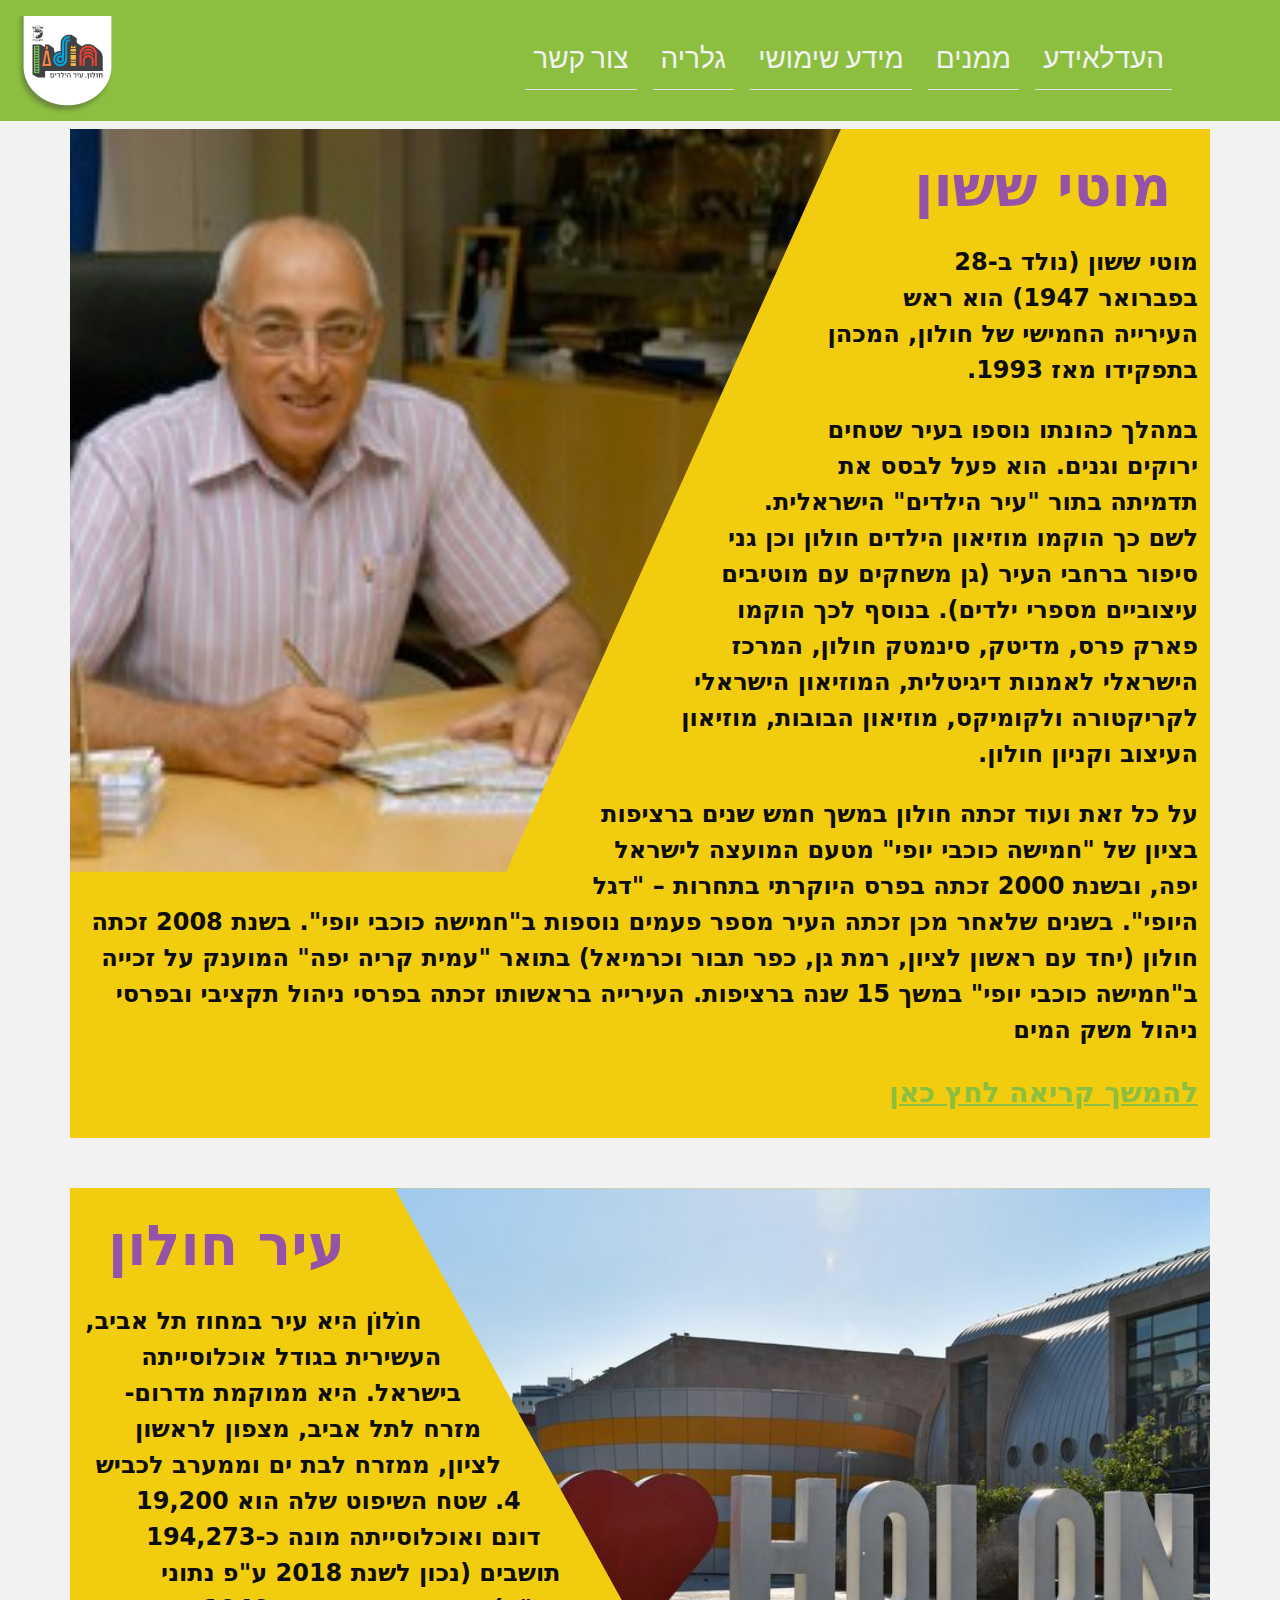
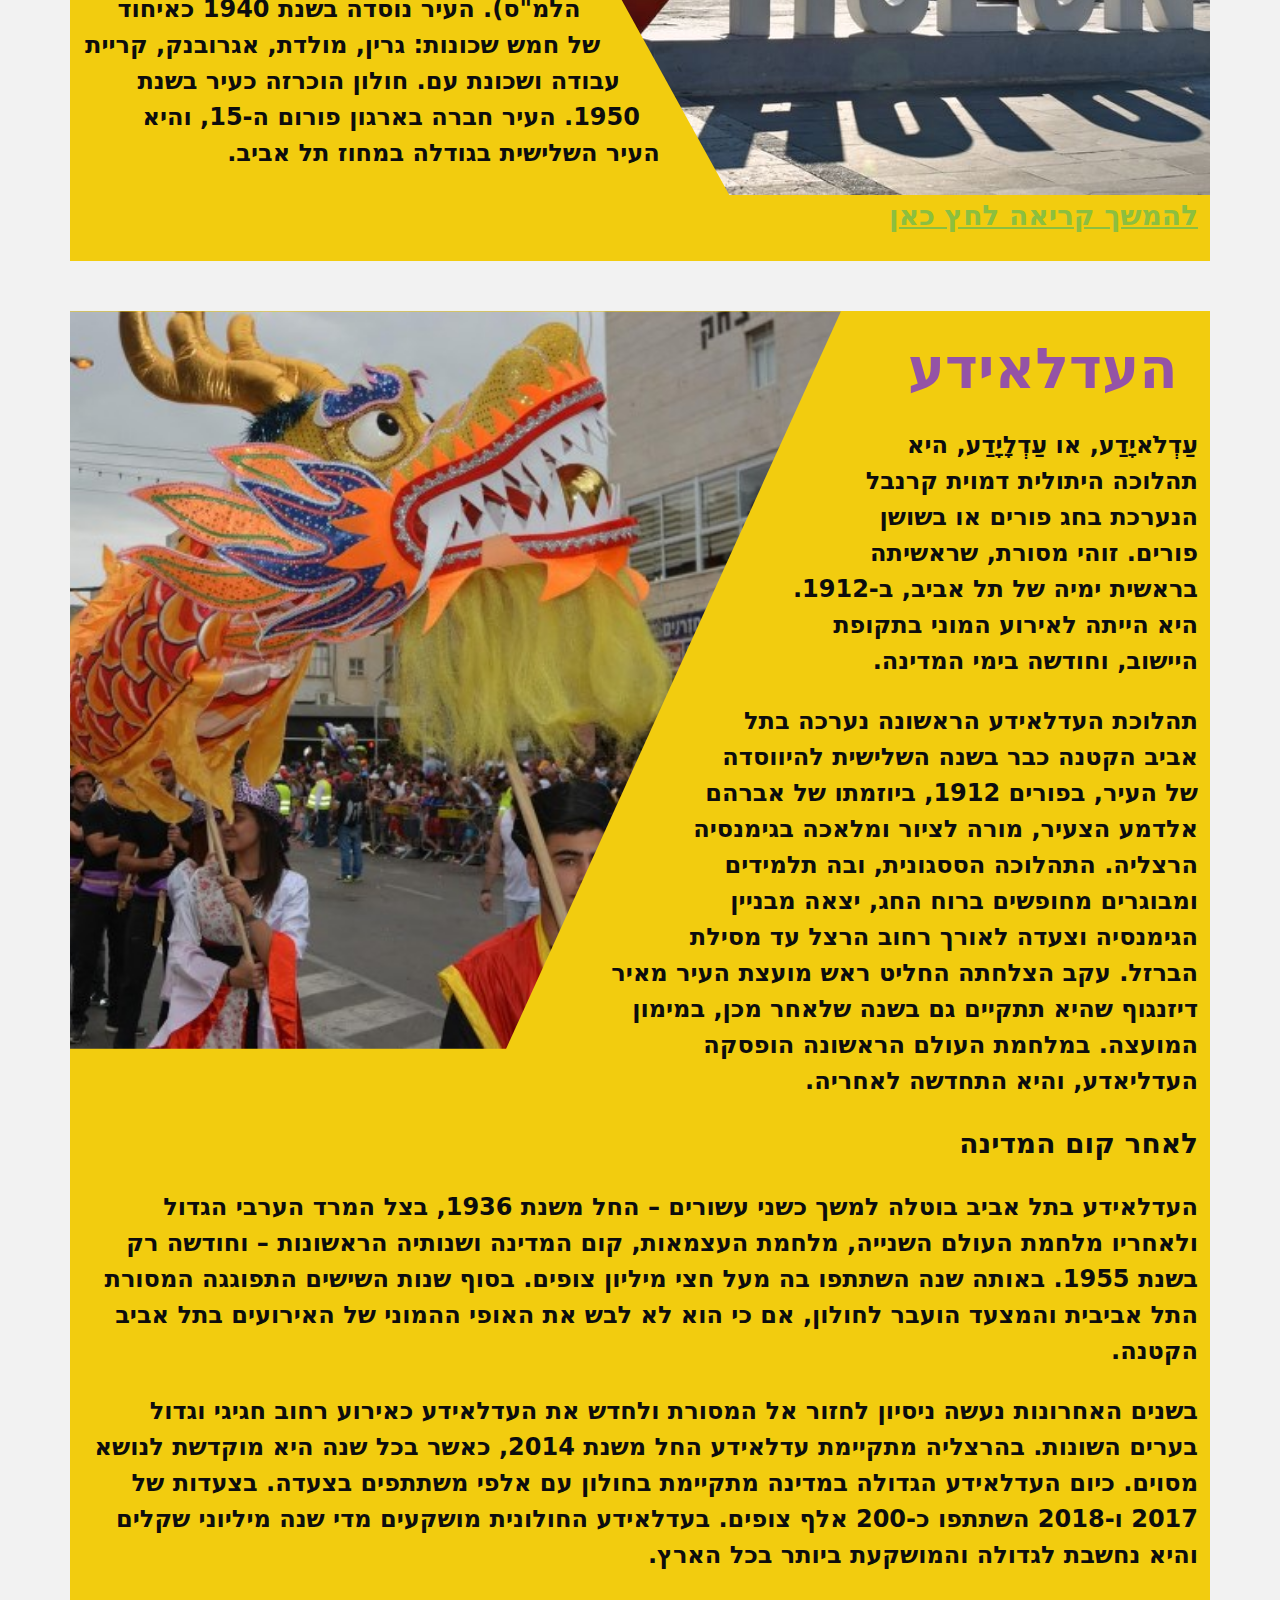
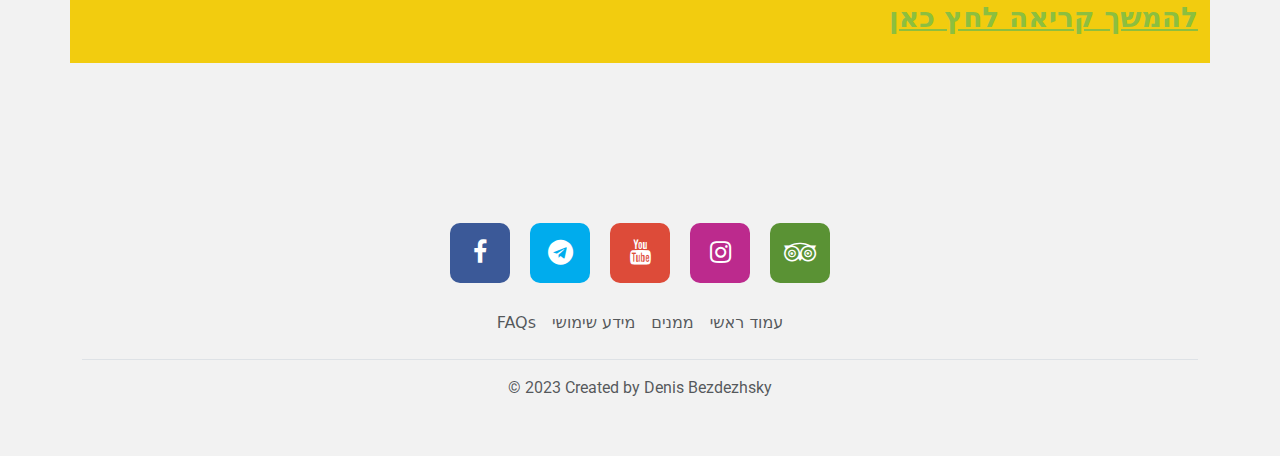
==== commit 3812f867: "WIP about page" ====
--- a/about.html
+++ b/about.html
@@ -208,6 +208,7 @@
             <div class="paragraph fs-3 my-4">
               <a
                 href="https://he.wikipedia.org/wiki/%D7%9E%D7%95%D7%98%D7%99_%D7%A9%D7%A9%D7%95%D7%9F"
+                target="_blank"
               >
                 להמשך קריאה לחץ כאן
               </a>
@@ -218,58 +219,86 @@
         <div class="row history slide-in-right">
           <div class="col">
             <div class="styleTriangle">
+              <img src="./public/images/holon_picture.jpg" class="col" alt="" />
+            </div>
+            <div class="floatLogo">
+              <img src="./public/images/holon_picture.jpg" class="" alt="" />
+            </div>
+            <div class="title display-4 mt-4 text-center">עיר חולון</div>
+            <div class="paragraph fs-4 mt-4">
+              חוֹלוֹן היא עיר במחוז תל אביב, העשירית בגודל אוכלוסייתה בישראל.
+              היא ממוקמת מדרום-מזרח לתל אביב, מצפון לראשון לציון, ממזרח לבת ים
+              וממערב לכביש 4. שטח השיפוט שלה הוא 19,200 דונם ואוכלוסייתה מונה
+              כ-194,273 תושבים (נכון לשנת 2018 ע"פ נתוני הלמ"ס). העיר נוסדה בשנת
+              1940 כאיחוד של חמש שכונות: גרין, מולדת, אגרובנק, קריית עבודה
+              ושכונת עם. חולון הוכרזה כעיר בשנת 1950. העיר חברה בארגון פורום
+              ה-15, והיא העיר השלישית בגודלה במחוז תל אביב.
+            </div>
+            <div class="paragraph fs-3 my-4">
+              <a
+                href="https://he.wikipedia.org/wiki/%D7%97%D7%95%D7%9C%D7%95%D7%9F"
+                target="_blank"
+              >
+                להמשך קריאה לחץ כאן
+              </a>
+            </div>
+          </div>
+        </div>
+
+        <div class="row adloyada slide-in-left">
+          <div class="col">
+            <div class="styleTriangle" id="styleTriangle">
               <img
-                src="./public/images/holon_picture.jpg"
+                src="./public/images//Screenshot_51.jpg"
                 class="col"
                 alt=""
               />
             </div>
-            <div class="floatLogo">
-              <img
-                src="./public/images/holon_picture.jpg"
-                class=""
-                alt=""
-              />
-            </div>
-            <div class="title display-4 mt-4 text-center">עיר חולון</div>
-            <div class="paragraph fs-4 mt-4">
-              חוֹלוֹן היא עיר במחוז תל אביב, העשירית בגודל אוכלוסייתה בישראל.
-              היא ממוקמת מדרום-מזרח לתל אביב, מצפון לראשון לציון, ממזרח לבת ים
-              וממערב לכביש 4. שטח השיפוט שלה הוא 19,200 דונם ואוכלוסייתה מונה
-              כ-194,273 תושבים (נכון לשנת 2018 ע"פ נתוני הלמ"ס). העיר נוסדה
-              בשנת 1940 כאיחוד של חמש שכונות: גרין, מולדת, אגרובנק, קריית עבודה
-              ושכונת עם. חולון הוכרזה כעיר בשנת 1950. העיר חברה בארגון פורום
-              ה-15, והיא העיר השלישית בגודלה במחוז תל אביב.
-            </div>
-            <div class="paragraph fs-4 mt-4">
-              במהלך כהונתו נוספו בעיר שטחים ירוקים וגנים. הוא פעל לבסס את תדמיתה
-              בתור "עיר הילדים" הישראלית. לשם כך הוקמו מוזיאון הילדים חולון וכן
-              גני סיפור ברחבי העיר (גן משחקים עם מוטיבים עיצוביים מספרי ילדים).
-              בנוסף לכך הוקמו פארק פרס, מדיטק, סינמטק חולון, המרכז הישראלי
-              לאמנות דיגיטלית, המוזיאון הישראלי לקריקטורה ולקומיקס, מוזיאון
-              הבובות, מוזיאון העיצוב וקניון חולון.
-            </div>
-            <div class="paragraph fs-4 mt-4">
-              על כל זאת ועוד זכתה חולון במשך חמש שנים ברציפות בציון של "חמישה
-              כוכבי יופי" מטעם המועצה לישראל יפה, ובשנת 2000 זכתה בפרס היוקרתי
-              בתחרות – "דגל היופי". בשנים שלאחר מכן זכתה העיר מספר פעמים נוספות
-              ב"חמישה כוכבי יופי". בשנת 2008 זכתה חולון (יחד עם ראשון לציון, רמת
-              גן, כפר תבור וכרמיאל) בתואר "עמית קריה יפה" המוענק על זכייה
-              ב"חמישה כוכבי יופי" במשך 15 שנה ברציפות. העירייה בראשותו זכתה
-              בפרסי ניהול תקציבי ובפרסי ניהול משק המים
+            <div class="floatLogo" id="floatLogo">
+              <img src="./public/images/Screenshot_51.jpg" class="" alt="" />
+            </div>
+            <div class="title display-4 mt-4 text-center">העדלאידע</div>
+            <div class="paragraph fs-4 mt-4">
+              עַדְלֹאיָדַע, או עַדְלָיָדַע, היא תהלוכה היתולית דמוית קרנבל
+              הנערכת בחג פורים או בשושן פורים. זוהי מסורת, שראשיתה בראשית ימיה
+              של תל אביב, ב-1912. היא הייתה לאירוע המוני בתקופת היישוב, וחודשה
+              בימי המדינה.
+            </div>
+            <div class="paragraph fs-4 mt-4">
+              תהלוכת העדלאידע הראשונה נערכה בתל אביב הקטנה כבר בשנה השלישית
+              להיווסדה של העיר, בפורים 1912, ביוזמתו של אברהם אלדמע הצעיר, מורה
+              לציור ומלאכה בגימנסיה הרצליה. התהלוכה הססגונית, ובה תלמידים
+              ומבוגרים מחופשים ברוח החג, יצאה מבניין הגימנסיה וצעדה לאורך רחוב
+              הרצל עד מסילת הברזל. עקב הצלחתה החליט ראש מועצת העיר מאיר דיזנגוף
+              שהיא תתקיים גם בשנה שלאחר מכן, במימון המועצה. במלחמת העולם הראשונה
+              הופסקה העדליאדע, והיא התחדשה לאחריה.
+            </div>
+            <div class="paragraph fs-3 mt-4">לאחר קום המדינה</div>
+            <div class="paragraph fs-4 mt-4">
+              העדלאידע בתל אביב בוטלה למשך כשני עשורים – החל משנת 1936, בצל המרד
+              הערבי הגדול ולאחריו מלחמת העולם השנייה, מלחמת העצמאות, קום המדינה
+              ושנותיה הראשונות – וחודשה רק בשנת 1955. באותה שנה השתתפו בה מעל
+              חצי מיליון צופים. בסוף שנות השישים התפוגגה המסורת התל אביבית
+              והמצעד הועבר לחולון, אם כי הוא לא לבש את האופי ההמוני של האירועים
+              בתל אביב הקטנה.
+            </div>
+            <div class="paragraph fs-4 mt-4">
+              בשנים האחרונות נעשה ניסיון לחזור אל המסורת ולחדש את העדלאידע
+              כאירוע רחוב חגיגי וגדול בערים השונות. בהרצליה מתקיימת עדלאידע החל
+              משנת 2014, כאשר בכל שנה היא מוקדשת לנושא מסוים. כיום העדלאידע
+              הגדולה במדינה מתקיימת בחולון עם אלפי משתתפים בצעדה. בצעדות של 2017
+              ו-2018 השתתפו כ-200 אלף צופים. בעדלאידע החולונית מושקעים
+              מדי שנה מיליוני שקלים והיא נחשבת לגדולה והמושקעת ביותר בכל הארץ.
             </div>
             <div class="paragraph fs-3 my-4">
               <a
-                href="https://he.wikipedia.org/wiki/%D7%97%D7%95%D7%9C%D7%95%D7%9F"
+                href="https://he.wikipedia.org/wiki/%D7%A2%D7%93%D7%9C%D7%90%D7%99%D7%93%D7%A2"
+                target="_blank"
               >
                 להמשך קריאה לחץ כאן
               </a>
             </div>
           </div>
-        </div>
-
-        <div class="row adloyada">
-          <div class="col"></div>
         </div>
         <div class="row">
           <div class="col"></div>
--- a/public/css/style.css
+++ b/public/css/style.css
@@ -354,15 +354,15 @@
   transform: rotate(-360deg);
 }
 
-.holon-mayor, .history {
+.holon-mayor, .history, .adloyada {
   background-color: #f2cc0f;
   overflow: hidden;
   margin-bottom: 50px;
 }
-.holon-mayor .paragraph, .history .paragraph {
+.holon-mayor .paragraph, .history .paragraph, .adloyada .paragraph {
   color: #0d0d0d;
 }
-.holon-mayor .title, .history .title {
+.holon-mayor .title, .history .title, .adloyada .title {
   color: #9453a6;
 }
 
@@ -394,7 +394,7 @@
   float: right;
   width: 100%;
   transform: translateX(18%);
-  shape-outside: polygon(30% 0, 100% 0%, 100% 100%, 60% 100%);
+  shape-outside: polygon(28% 0, 100% 0%, 100% 100%, 58% 100%);
   shape-margin: 2rem;
   -webkit-clip-path: polygon(10% 0, 100% 0%, 100% 100%, 40% 100%);
   clip-path: polygon(10% 0, 100% 0%, 100% 100%, 40% 100%);
@@ -407,6 +407,29 @@
   text-align: center;
 }
 .history .floatLogo img {
+  width: 100%;
+  border-radius: 50%;
+  margin: auto;
+  display: block;
+}
+
+.adloyada .styleTriangle > img {
+  float: left;
+  width: 100%;
+  transform: translateX(-32%);
+  shape-outside: polygon(70% 0, 40% 100%, 50% 50%);
+  shape-margin: 2rem;
+  -webkit-clip-path: polygon(30% 0, 100% 0, 70% 100%, 30% 100%);
+  clip-path: polygon(30% 0, 100% 0, 70% 100%, 30% 100%);
+}
+.adloyada .floatLogo {
+  padding-top: 20px;
+  width: 100vh;
+  display: table-cell;
+  vertical-align: middle;
+  text-align: center;
+}
+.adloyada .floatLogo img {
   width: 100%;
   border-radius: 50%;
   margin: auto;
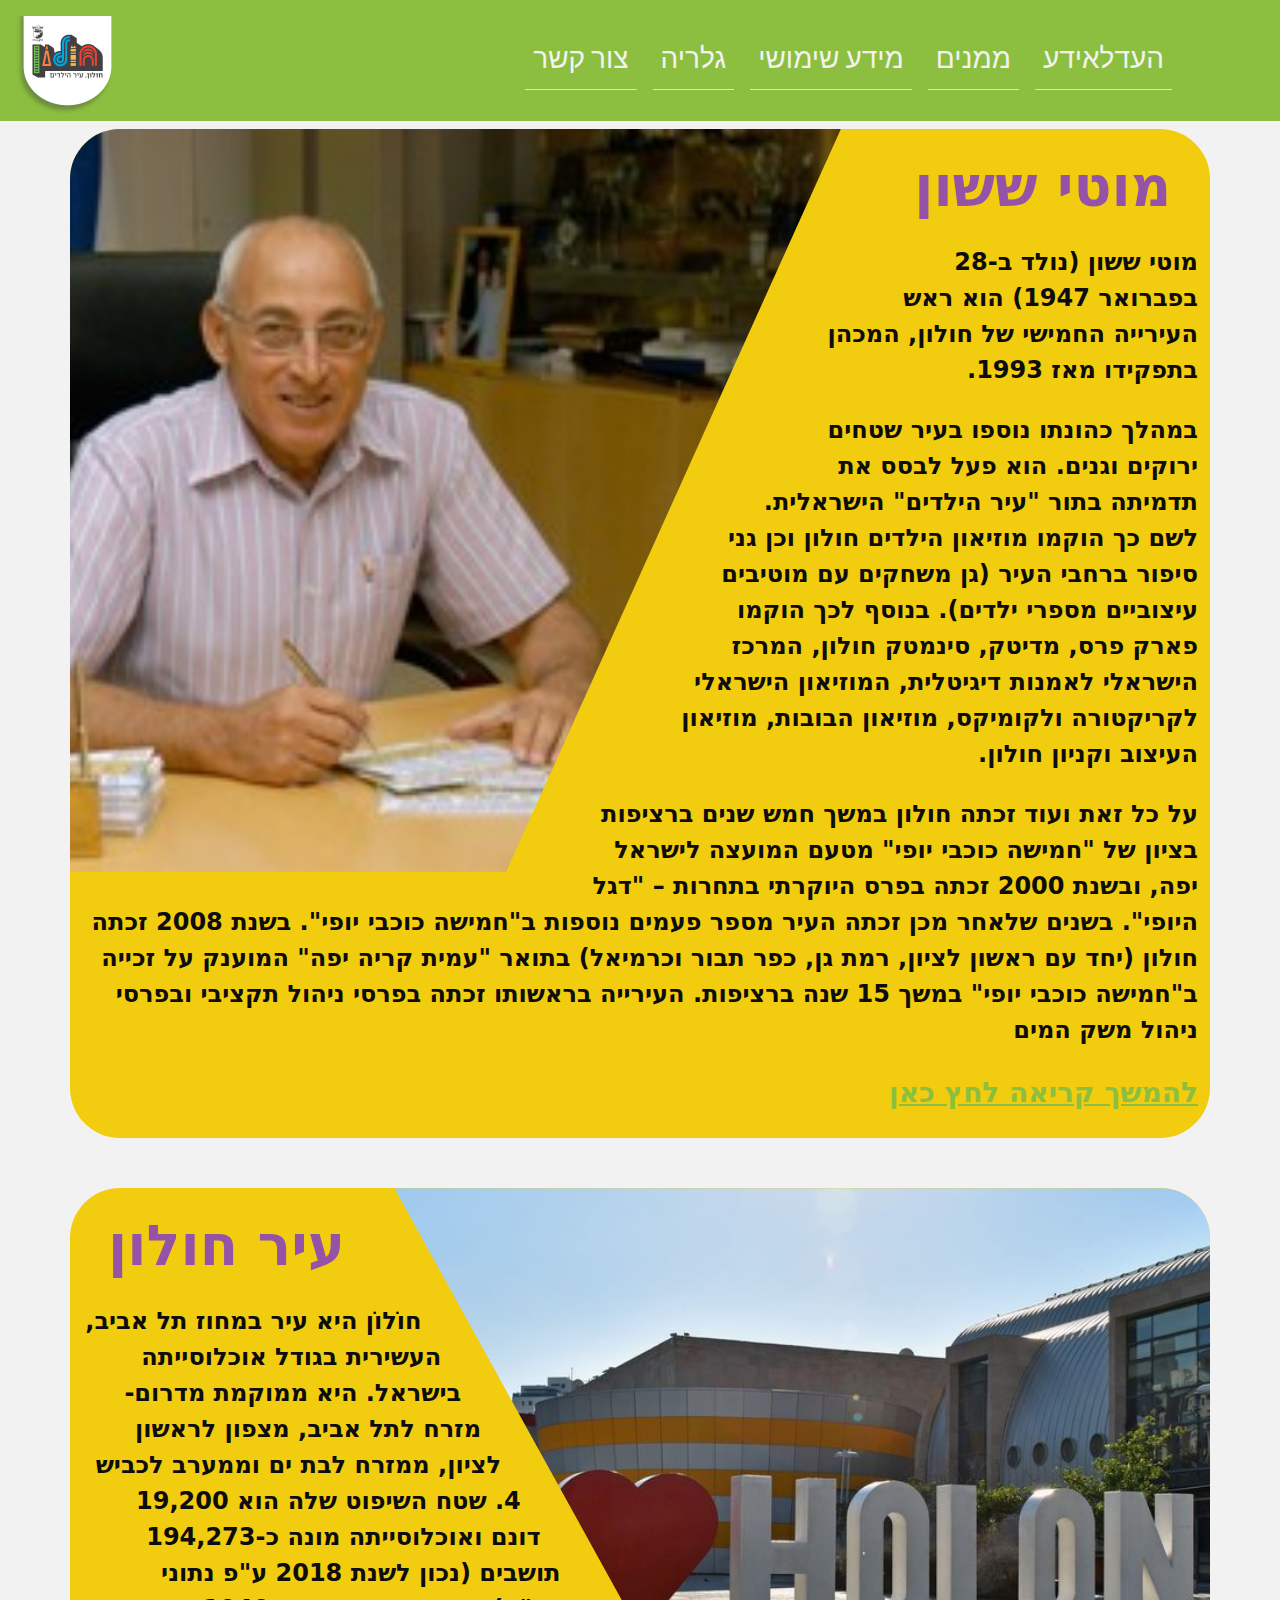
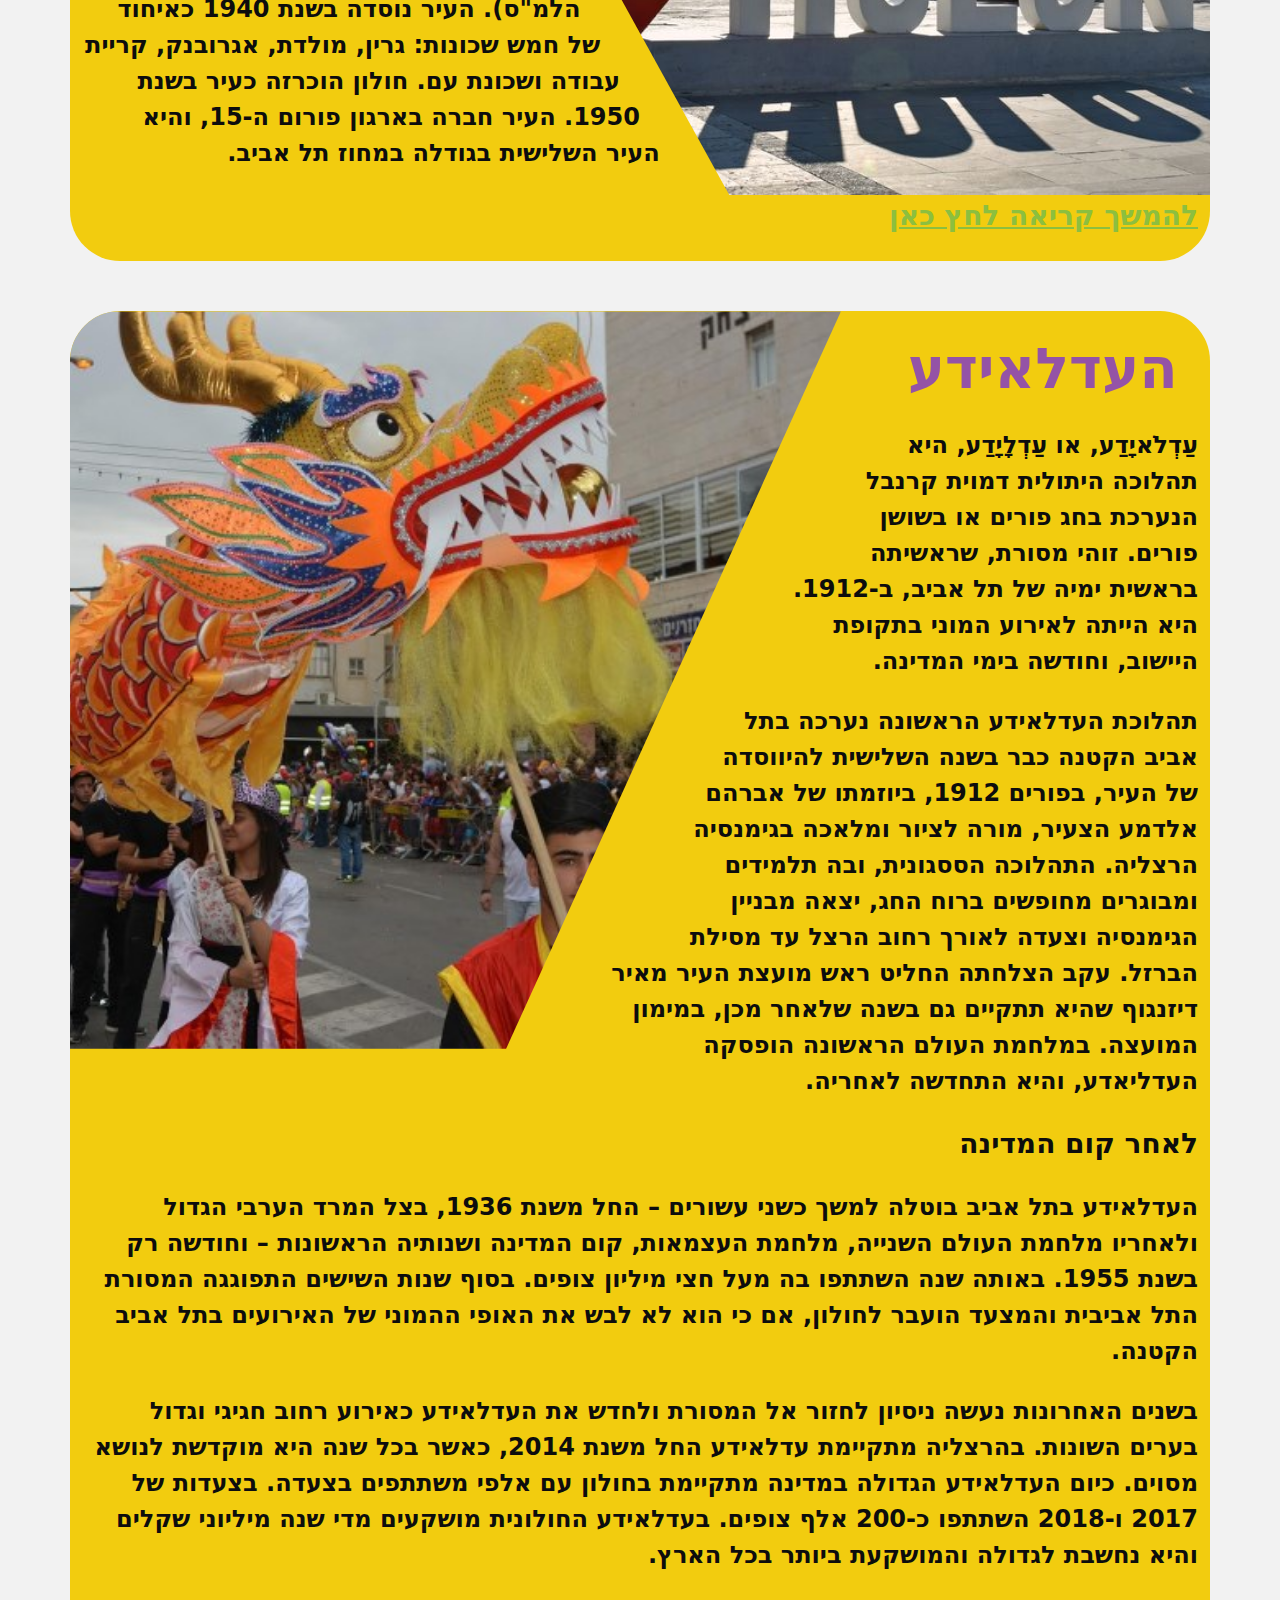
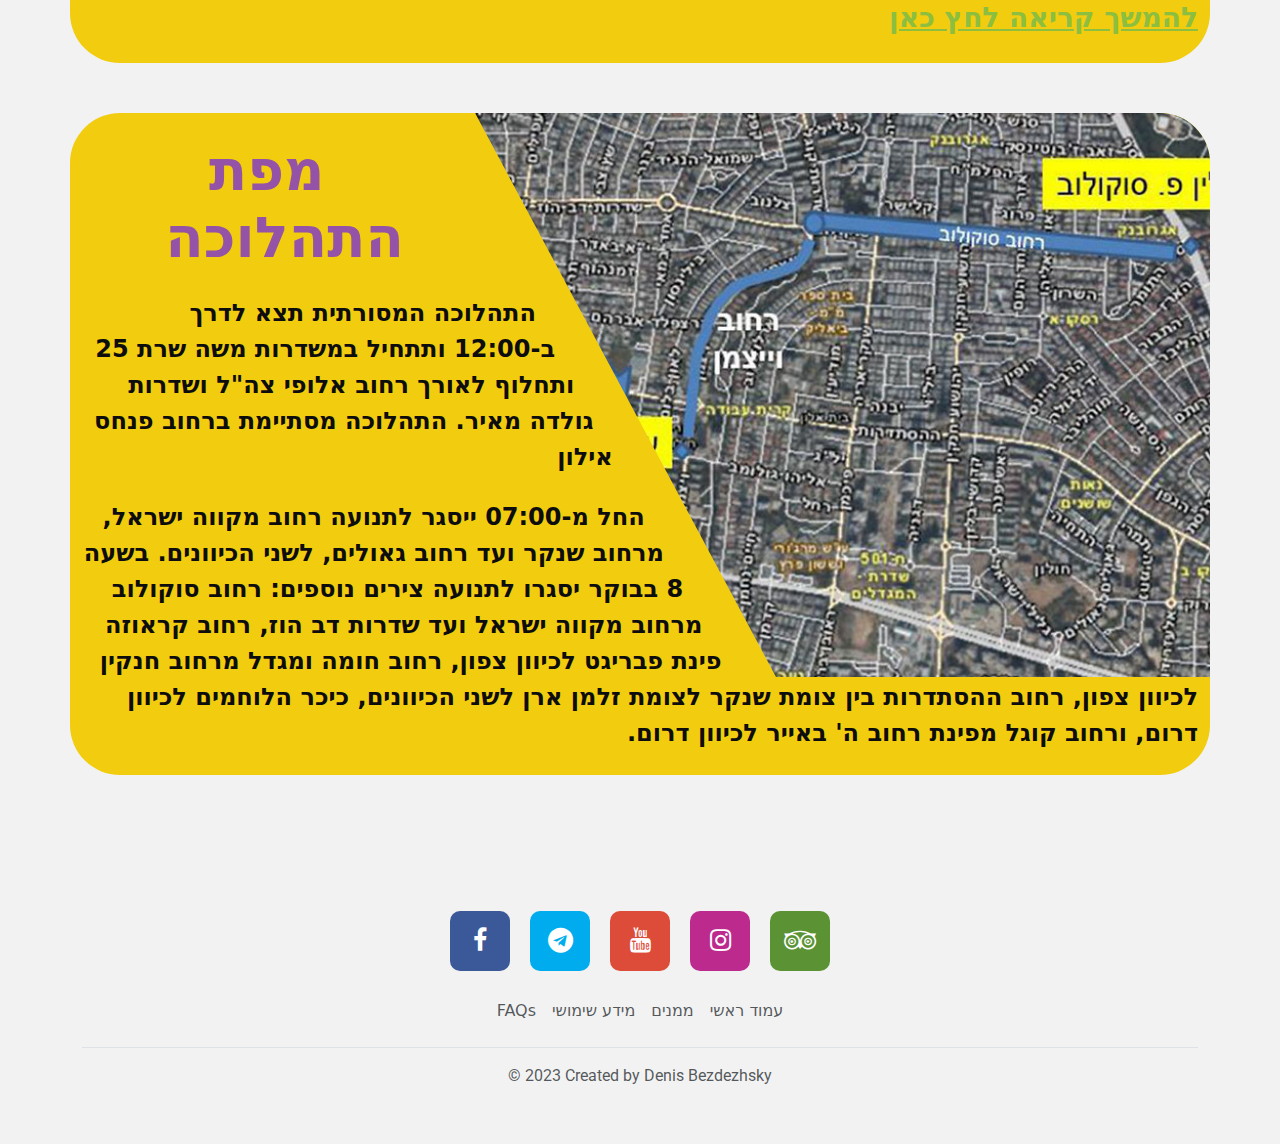
==== commit f8f6ed9b: "finish about and faqs pages and some styling" ====
--- a/about.html
+++ b/about.html
@@ -171,7 +171,7 @@
     </header>
     <main dir="rtl">
       <div class="container">
-        <div class="row holon-mayor slide-in-left">
+        <div class="row holon-mayor">
           <div class="col">
             <div class="styleTriangle" id="styleTriangle">
               <img
@@ -216,7 +216,7 @@
           </div>
         </div>
 
-        <div class="row history slide-in-right">
+        <div class="row history">
           <div class="col">
             <div class="styleTriangle">
               <img src="./public/images/holon_picture.jpg" class="col" alt="" />
@@ -245,14 +245,10 @@
           </div>
         </div>
 
-        <div class="row adloyada slide-in-left">
+        <div class="row adloyada">
           <div class="col">
             <div class="styleTriangle" id="styleTriangle">
-              <img
-                src="./public/images//Screenshot_51.jpg"
-                class="col"
-                alt=""
-              />
+              <img src="./public/images/Screenshot_51.jpg" class="col" alt="" />
             </div>
             <div class="floatLogo" id="floatLogo">
               <img src="./public/images/Screenshot_51.jpg" class="" alt="" />
@@ -287,8 +283,8 @@
               כאירוע רחוב חגיגי וגדול בערים השונות. בהרצליה מתקיימת עדלאידע החל
               משנת 2014, כאשר בכל שנה היא מוקדשת לנושא מסוים. כיום העדלאידע
               הגדולה במדינה מתקיימת בחולון עם אלפי משתתפים בצעדה. בצעדות של 2017
-              ו-2018 השתתפו כ-200 אלף צופים. בעדלאידע החולונית מושקעים
-              מדי שנה מיליוני שקלים והיא נחשבת לגדולה והמושקעת ביותר בכל הארץ.
+              ו-2018 השתתפו כ-200 אלף צופים. בעדלאידע החולונית מושקעים מדי שנה
+              מיליוני שקלים והיא נחשבת לגדולה והמושקעת ביותר בכל הארץ.
             </div>
             <div class="paragraph fs-3 my-4">
               <a
@@ -300,8 +296,30 @@
             </div>
           </div>
         </div>
-        <div class="row">
-          <div class="col"></div>
+
+        <div class="row adloyada_road">
+          <div class="col">
+            <div class="styleTriangle">
+              <img src="./public/images/adloyada_map.jpg" class="col" alt="" />
+            </div>
+            <div class="floatLogo">
+              <img src="./public/images/adloyada_map.jpg" class="" alt="" />
+            </div>
+            <div class="title display-4 mt-4 text-center">מפת התהלוכה</div>
+            <div class="paragraph fs-4 mt-4">
+              התהלוכה המסורתית תצא לדרך ב-12:00 ותתחיל במשדרות משה שרת 25 ותחלוף
+              לאורך רחוב אלופי צה"ל ושדרות גולדה מאיר. התהלוכה מסתיימת ברחוב
+              פנחס אילון
+            </div>
+            <div class="paragraph fs-4 my-4">
+              החל מ-07:00 ייסגר לתנועה רחוב מקווה ישראל, מרחוב שנקר ועד רחוב
+              גאולים, לשני הכיוונים. בשעה 8 בבוקר יסגרו לתנועה צירים נוספים:
+              רחוב סוקולוב מרחוב מקווה ישראל ועד שדרות דב הוז, רחוב קראוזה פינת
+              פבריגט לכיוון צפון, רחוב חומה ומגדל מרחוב חנקין לכיוון צפון, רחוב
+              ההסתדרות בין צומת שנקר לצומת זלמן ארן לשני הכיוונים, כיכר הלוחמים
+              לכיוון דרום, ורחוב קוגל מפינת רחוב ה' באייר לכיוון דרום.
+            </div>
+          </div>
         </div>
       </div>
     </main>
--- a/public/css/style.css
+++ b/public/css/style.css
@@ -5,6 +5,7 @@
  */
 /* Create four equal columns that floats next to eachother */
 @import url("https://cdnjs.cloudflare.com/ajax/libs/font-awesome/4.7.0/css/font-awesome.min.css");
+@import url("https://fonts.googleapis.com/css?family=Hind:300,400&display=swap");
 @import url("https://fonts.googleapis.com/css2?family=Henny+Penny&family=Pattaya&family=Roboto&display=swap");
 .column > img {
   width: 100%;
@@ -354,15 +355,25 @@
   transform: rotate(-360deg);
 }
 
-.holon-mayor, .history, .adloyada {
+.holon-mayor,
+.history,
+.adloyada,
+.adloyada_road {
   background-color: #f2cc0f;
   overflow: hidden;
   margin-bottom: 50px;
-}
-.holon-mayor .paragraph, .history .paragraph, .adloyada .paragraph {
+  border-radius: 50px;
+}
+.holon-mayor .paragraph,
+.history .paragraph,
+.adloyada .paragraph,
+.adloyada_road .paragraph {
   color: #0d0d0d;
 }
-.holon-mayor .title, .history .title, .adloyada .title {
+.holon-mayor .title,
+.history .title,
+.adloyada .title,
+.adloyada_road .title {
   color: #9453a6;
 }
 
@@ -373,6 +384,7 @@
   shape-outside: polygon(70% 0, 40% 100%, 50% 50%);
   shape-margin: 2rem;
   -webkit-clip-path: polygon(30% 0, 100% 0, 70% 100%, 30% 100%);
+  -ms-clip-path: polygon(30% 0, 100% 0, 70% 100%, 30% 100%);
   clip-path: polygon(30% 0, 100% 0, 70% 100%, 30% 100%);
 }
 .holon-mayor .floatLogo {
@@ -397,7 +409,18 @@
   shape-outside: polygon(28% 0, 100% 0%, 100% 100%, 58% 100%);
   shape-margin: 2rem;
   -webkit-clip-path: polygon(10% 0, 100% 0%, 100% 100%, 40% 100%);
+  -ms-clip-path: polygon(10% 0, 100% 0%, 100% 100%, 40% 100%);
   clip-path: polygon(10% 0, 100% 0%, 100% 100%, 40% 100%);
+  transition: width 1s, transform 1s, shape-outside 0.5s, -webkit-clip-path 0.5s;
+  transition: clip-path 0.5s, width 1s, transform 1s, shape-outside 0.5s;
+  transition: clip-path 0.5s, width 1s, transform 1s, shape-outside 0.5s, -webkit-clip-path 0.5s;
+}
+.history .styleTriangle > img:hover {
+  -webkit-clip-path: polygon(0 0, 100% 0%, 100% 100%, 0 100%);
+          clip-path: polygon(0 0, 100% 0%, 100% 100%, 0 100%);
+  width: 100%;
+  transform: translateX(0);
+  shape-outside: polygon(0 0, 100% 0%, 100% 100%, 0 100%);
 }
 .history .floatLogo {
   padding-top: 20px;
@@ -420,7 +443,18 @@
   shape-outside: polygon(70% 0, 40% 100%, 50% 50%);
   shape-margin: 2rem;
   -webkit-clip-path: polygon(30% 0, 100% 0, 70% 100%, 30% 100%);
+  -ms-clip-path: polygon(30% 0, 100% 0, 70% 100%, 30% 100%);
   clip-path: polygon(30% 0, 100% 0, 70% 100%, 30% 100%);
+  transition: width 2s, transform 2s, shape-outside 1s, -webkit-clip-path 1s;
+  transition: clip-path 1s, width 2s, transform 2s, shape-outside 1s;
+  transition: clip-path 1s, width 2s, transform 2s, shape-outside 1s, -webkit-clip-path 1s;
+}
+.adloyada .styleTriangle > img:hover {
+  -webkit-clip-path: polygon(0 0, 100% 0, 100% 100%, 0 100%);
+          clip-path: polygon(0 0, 100% 0, 100% 100%, 0 100%);
+  width: 100%;
+  transform: translateX(0);
+  shape-outside: polygon(0 0, 100% 0, 100% 100%, 0 100%);
 }
 .adloyada .floatLogo {
   padding-top: 20px;
@@ -436,56 +470,165 @@
   display: block;
 }
 
-.slide-in-right {
-  -webkit-animation: slide-in-right 0.5s cubic-bezier(0.25, 0.46, 0.45, 0.94) both;
-  animation: slide-in-right 0.5s cubic-bezier(0.25, 0.46, 0.45, 0.94) both;
-}
-
-.slide-in-left {
-  -webkit-animation: slide-in-left 0.5s cubic-bezier(0.25, 0.46, 0.45, 0.94) both;
-  animation: slide-in-left 0.5s cubic-bezier(0.25, 0.46, 0.45, 0.94) both;
-}
-
-@-webkit-keyframes slide-in-left {
-  0% {
-    transform: translateX(-1000px);
-    opacity: 0;
+.adloyada_road .styleTriangle > img {
+  float: right;
+  width: 90%;
+  transform: translateX(18%);
+  shape-outside: polygon(28% 0, 100% 0%, 100% 100%, 58% 100%);
+  shape-margin: 2rem;
+  -webkit-clip-path: polygon(10% 0, 100% 0%, 100% 100%, 40% 100%);
+  -ms-clip-path: polygon(10% 0, 100% 0%, 100% 100%, 40% 100%);
+  clip-path: polygon(10% 0, 100% 0%, 100% 100%, 40% 100%);
+  transition: width 1s, transform 1s, shape-outside 0.5s, -webkit-clip-path 0.5s;
+  transition: clip-path 0.5s, width 1s, transform 1s, shape-outside 0.5s;
+  transition: clip-path 0.5s, width 1s, transform 1s, shape-outside 0.5s, -webkit-clip-path 0.5s;
+}
+.adloyada_road .styleTriangle > img:hover {
+  -webkit-clip-path: polygon(0 0, 100% 0%, 100% 100%, 0 100%);
+          clip-path: polygon(0 0, 100% 0%, 100% 100%, 0 100%);
+  width: 100%;
+  transform: translateX(0);
+  shape-outside: polygon(0 0, 100% 0%, 100% 100%, 0 100%);
+}
+.adloyada_road .floatLogo {
+  padding-top: 20px;
+  width: 100vh;
+  display: table-cell;
+  vertical-align: middle;
+  text-align: center;
+}
+.adloyada_road .floatLogo img {
+  width: 100%;
+  border-radius: 25%;
+  margin: auto;
+  display: block;
+}
+
+@-webkit-keyframes polygonExpend {
+  from {
+    -webkit-clip-path: polygon(10% 0, 100% 0%, 100% 100%, 10% 100%);
+            clip-path: polygon(10% 0, 100% 0%, 100% 100%, 10% 100%);
   }
-  100% {
-    transform: translateX(0);
-    opacity: 1;
+  to {
+    -webkit-clip-path: polygon(0 0, 100% 0%, 100% 100%, 0 100%);
+            clip-path: polygon(0 0, 100% 0%, 100% 100%, 0 100%);
   }
 }
-@keyframes slide-in-left {
-  0% {
-    transform: translateX(-1000px);
-    opacity: 0;
+
+@keyframes polygonExpend {
+  from {
+    -webkit-clip-path: polygon(10% 0, 100% 0%, 100% 100%, 10% 100%);
+            clip-path: polygon(10% 0, 100% 0%, 100% 100%, 10% 100%);
   }
-  100% {
-    transform: translateX(0);
-    opacity: 1;
+  to {
+    -webkit-clip-path: polygon(0 0, 100% 0%, 100% 100%, 0 100%);
+            clip-path: polygon(0 0, 100% 0%, 100% 100%, 0 100%);
   }
 }
-@-webkit-keyframes slide-in-right {
-  0% {
-    transform: translateX(1000px);
-    opacity: 0;
-  }
-  100% {
-    transform: translateX(0);
-    opacity: 1;
-  }
-}
-@keyframes slide-in-right {
-  0% {
-    transform: translateX(1000px);
-    opacity: 0;
-  }
-  100% {
-    transform: translateX(0);
-    opacity: 1;
-  }
-}
+.accordion .accordion-item {
+  border-bottom: 1px solid #e5e5e5;
+}
+.accordion .accordion-item button[aria-expanded=true] {
+  border-bottom: 1px solid #9453a6;
+}
+.accordion button {
+  position: relative;
+  display: block;
+  text-align: right;
+  width: 100%;
+  padding: 1em 0;
+  color: #0d0d0d;
+  font-size: 1.15rem;
+  font-weight: 400;
+  border: none;
+  background: none;
+  outline: none;
+}
+.accordion button:hover, .accordion button:focus {
+  cursor: pointer;
+  color: #9453a6;
+  background-color: #8cbf3f;
+}
+.accordion button:hover::after, .accordion button:focus::after {
+  cursor: pointer;
+  background-color: #f2f2f2;
+  color: #9453a6;
+  border: 1px solid #9453a6;
+}
+.accordion button .accordion-title {
+  padding: 1em 1.5em 1em 0;
+}
+.accordion button .icon {
+  display: inline-block;
+  position: absolute;
+  top: 18px;
+  left: 0;
+  width: 22px;
+  height: 22px;
+  border: 1px solid;
+  border-radius: 22px;
+  margin-left: 10px;
+}
+.accordion button .icon::before {
+  display: block;
+  position: absolute;
+  content: "";
+  top: 9px;
+  left: 5px;
+  width: 10px;
+  height: 2px;
+  background: currentColor;
+}
+.accordion button .icon::after {
+  display: block;
+  position: absolute;
+  content: "";
+  top: 5px;
+  left: 9px;
+  width: 2px;
+  height: 10px;
+  background: currentColor;
+}
+.accordion button[aria-expanded=true] {
+  color: #9453a6;
+}
+.accordion button[aria-expanded=true] .icon::after {
+  width: 0;
+}
+.accordion button[aria-expanded=true] + .accordion-content {
+  opacity: 1;
+  max-height: 35rem;
+  min-height: -webkit-fit-content;
+  min-height: -moz-fit-content;
+  min-height: fit-content;
+  transition: opacity 300ms linear, max-height 300ms linear, min-height 300ms linear;
+  will-change: opacity, max-height, min-height;
+}
+.accordion button[aria-expanded=true] + .accordion-content img {
+  width: 100%;
+}
+.accordion .accordion-content {
+  opacity: 0;
+  max-height: 0;
+  min-height: 0;
+  overflow: hidden;
+  transition: opacity 200ms linear, max-height 200ms linear, min-height 200ms linear;
+  will-change: opacity, max-height, min-height;
+}
+.accordion .accordion-content .paragraph {
+  font-weight: lighter;
+  margin: 2em;
+  color: #0d0d0d;
+  word-spacing: 0.2rem;
+}
+.accordion .accordion-content .paragraph a {
+  cursor: pointer;
+  font-weight: bold;
+}
+.accordion .accordion-content .paragraph a:hover {
+  color: #9453a6;
+}
+
 h1,
 h2,
 h3,
@@ -555,6 +698,12 @@
   font-weight: bold;
 }
 
+.bg-paragraph {
+  background-color: #f2cc0f;
+  border-radius: 50px;
+  padding-right: 13px;
+}
+
 .sponsors div {
   height: 200px;
 }
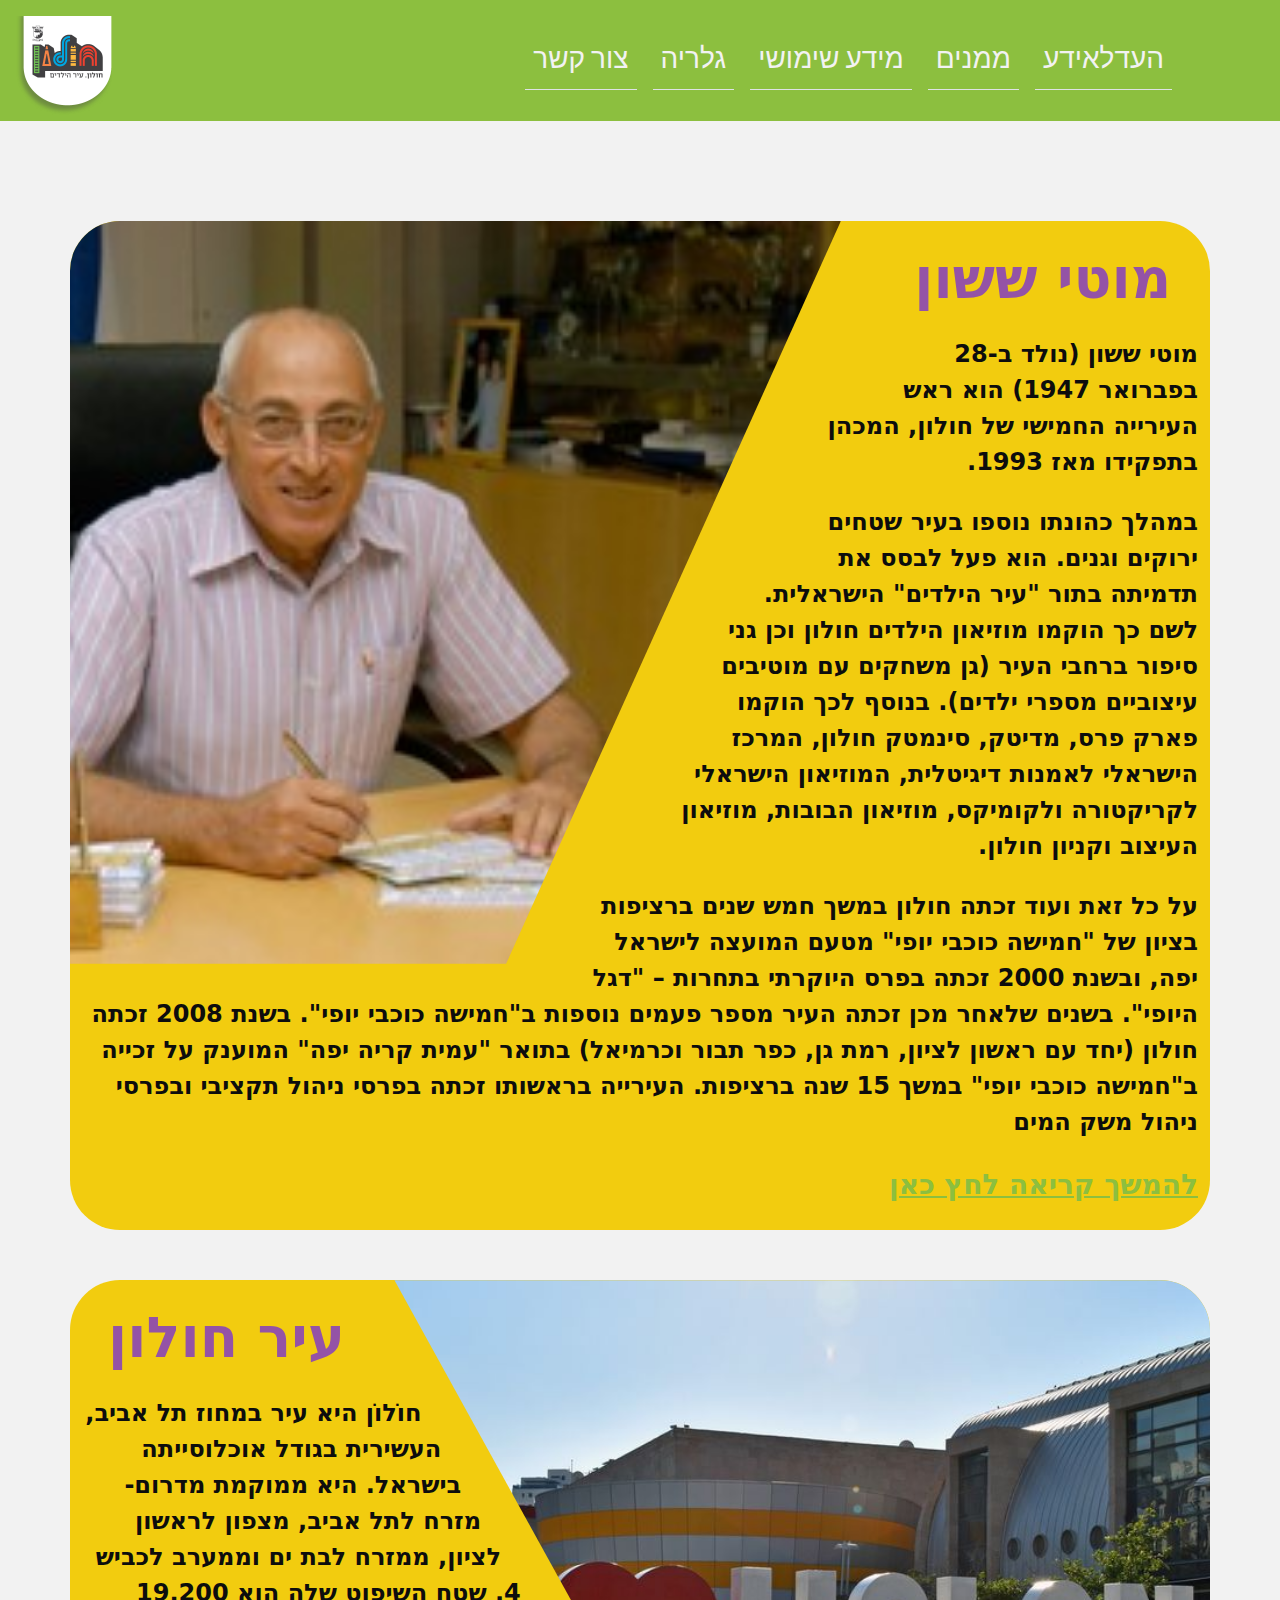
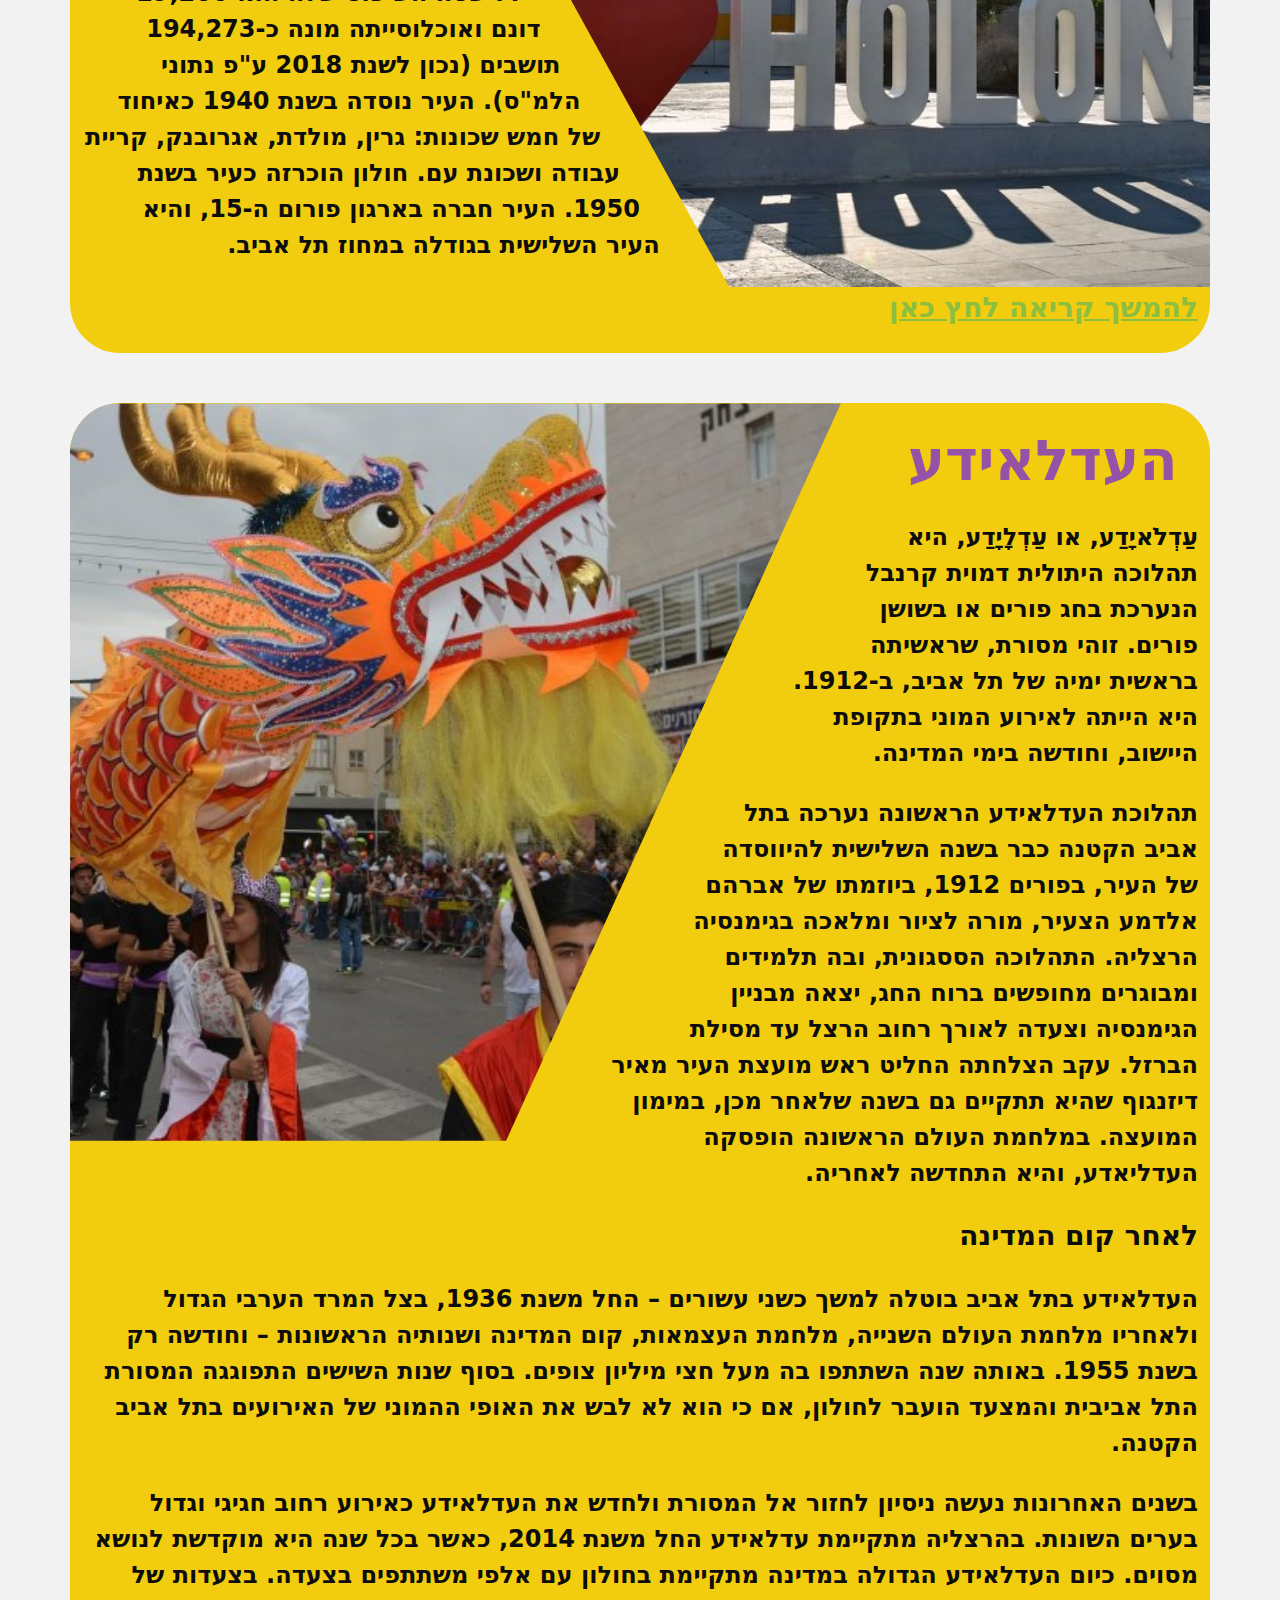
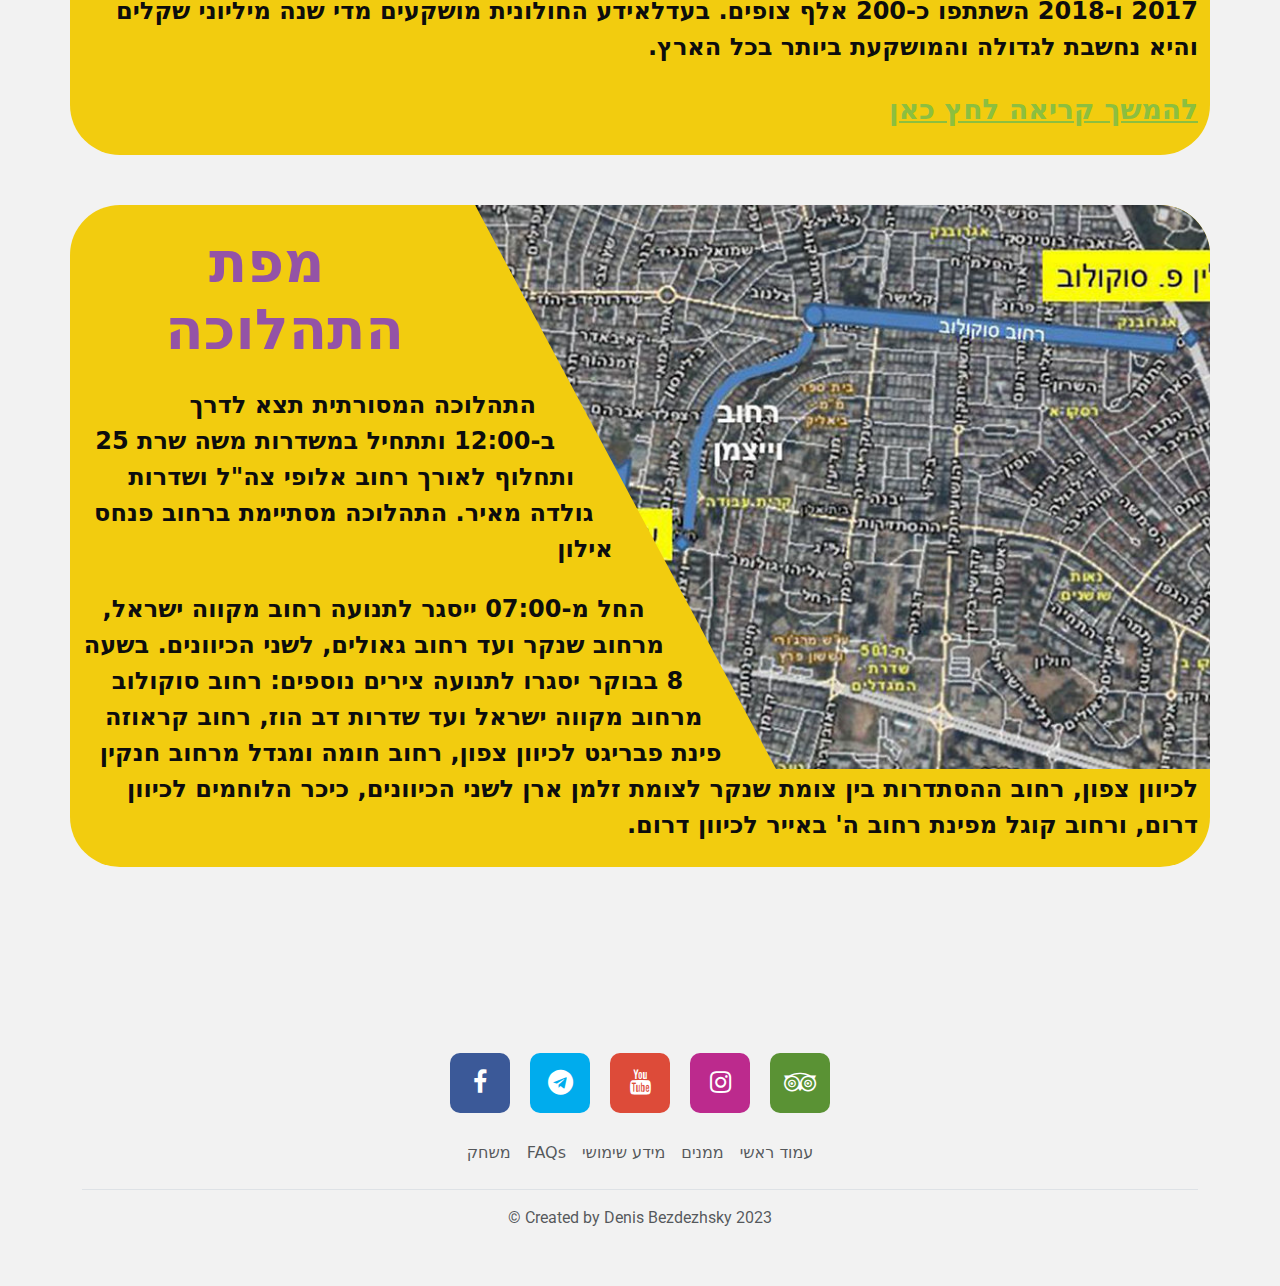
==== commit fa73ec5c: "WIP organize" ====
--- a/about.html
+++ b/about.html
@@ -137,11 +137,6 @@
                     >
                   </li>
                   <li>
-                    <a class="dropdown-item fs-5" name="roads" href="#"
-                      >דרכי הגעה</a
-                    >
-                  </li>
-                  <li>
                     <a class="dropdown-item fs-5" name="faqs" href="#"
                       >שאלות ותשובות</a
                     >
@@ -366,6 +361,11 @@
         </div>
         <ul class="nav justify-content-center border-bottom pb-3 mb-3">
           <li class="nav-item">
+            <a href="#" name="purimGame" class="nav-link px-2 text-muted"
+              >משחק</a
+            >
+          </li>
+          <li class="nav-item">
             <a name="faqs" href="#" class="nav-link px-2 text-muted">FAQs</a>
           </li>
           <li class="nav-item">
@@ -384,7 +384,7 @@
             >
           </li>
         </ul>
-        <p class="text-center text-muted">© 2023 Created by Denis Bezdezhsky</p>
+        <p class="text-center text-muted">© Created by Denis Bezdezhsky 2023</p>
         <h1 id="ww"></h1>
       </footer>
     </div>
--- a/public/css/style.css
+++ b/public/css/style.css
@@ -81,10 +81,10 @@
 .next {
   cursor: pointer;
   position: absolute;
-  top: 50%;
+  top: 0;
   width: auto;
-  padding: 16px;
-  margin-top: -50px;
+  height: 100%;
+  padding: 25% 16px;
   color: white;
   font-weight: bold;
   font-size: 20px;
@@ -629,6 +629,431 @@
   color: #9453a6;
 }
 
+.sponsorsLogo {
+  margin-inline: auto;
+}
+.sponsorsLogo img {
+  width: 100%;
+  aspect-ratio: 3/2;
+  -o-object-fit: contain;
+     object-fit: contain;
+}
+
+.container {
+  margin-top: 100px;
+}
+
+.purimGame {
+  background-color: #f2cc0f;
+  border-radius: 25px;
+  height: -webkit-fit-content;
+  height: -moz-fit-content;
+  height: fit-content;
+  min-height: 800px;
+  width: 80%;
+  margin-inline: auto;
+}
+.purimGame .hidden {
+  width: 0;
+  height: 0;
+  scale: 0;
+}
+.purimGame .show {
+  scale: 1;
+  width: auto;
+  height: auto;
+  transition: scale 0.5s;
+}
+.purimGame .scoreBar {
+  position: relative;
+  left: 2.5%;
+  height: 100px;
+  width: 105%;
+  border-radius: 25px;
+  box-shadow: 0 5px 5px 5px #931997;
+  border: 2px solid #9453a6;
+  background: #9453a6;
+  background: linear-gradient(to top, #d053a6, #9453a6);
+}
+.purimGame .scoreBar .nextQ,
+.purimGame .scoreBar .prevQ {
+  cursor: pointer;
+  position: absolute;
+  top: 0;
+  height: 100%;
+  padding: 30px 10px;
+  color: white;
+  font-weight: bold;
+  font-size: 20px;
+  border-radius: 0 3px 3px 0;
+}
+.purimGame .scoreBar .nextQ:hover,
+.purimGame .scoreBar .prevQ:hover {
+  opacity: 0.8;
+}
+.purimGame .scoreBar .prevQ {
+  left: 0;
+}
+.purimGame .scoreBar .prevQ:hover {
+  -webkit-animation: slide-left 1s both infinite;
+          animation: slide-left 1s both infinite;
+}
+.purimGame .scoreBar .nextQ:hover {
+  -webkit-animation: slide-right 1s both infinite;
+          animation: slide-right 1s both infinite;
+}
+.purimGame .main {
+  padding-top: 80px;
+}
+.purimGame .main .triviaTitle {
+  width: 80%;
+  margin-inline: auto;
+  margin-bottom: 80px;
+}
+.purimGame .main .triviaTitle .questionTitle {
+  text-shadow: gray 3px 3px;
+  font-weight: 400;
+}
+.purimGame .main .triviaQuestions {
+  text-align: center;
+}
+.purimGame .main .triviaQuestions .questionBody label {
+  display: flex;
+  width: 90%;
+  height: 120px;
+  padding: 8px;
+  margin-bottom: 20px;
+  overflow: hidden;
+  justify-content: center;
+  align-items: center;
+  margin-inline: auto;
+}
+.purimGame .main .triviaQuestions .questionBody label.btn {
+  color: #0d0d0d !important;
+  text-shadow: 1px 2px 20px white;
+  border: 2px solid #0d0d0d;
+  border-radius: 10px;
+  background: linear-gradient(to top, #eeeeee, #bbbbbb);
+  vertical-align: middle;
+}
+.purimGame .main .triviaQuestions .questionBody label:hover {
+  -webkit-animation: background-switch-black 0.5s both;
+          animation: background-switch-black 0.5s both;
+  color: #f2f2f2 !important;
+}
+.purimGame .main .triviaQuestions .questionBody button {
+  display: flex;
+  width: 90%;
+  height: 120px;
+  padding: 8px;
+  margin-bottom: 20px;
+  overflow: hidden;
+  justify-content: center;
+  align-items: center;
+  margin-inline: auto;
+}
+.purimGame .main .triviaQuestions .questionBody button.btn {
+  color: #0d0d0d !important;
+  text-shadow: 1px 2px 20px white;
+  border: 2px solid #0d0d0d;
+  border-radius: 10px;
+  background: linear-gradient(to top, #eeeeee, #bbbbbb);
+  vertical-align: middle;
+}
+.purimGame .main .triviaQuestions .questionBody button:hover {
+  -webkit-animation: background-switch-black 0.5s both;
+          animation: background-switch-black 0.5s both;
+  color: #f2f2f2 !important;
+}
+.purimGame .main .triviaQuestions .checkedTrue {
+  background: linear-gradient(to top, rgba(164, 226, 70, 0.6509803922), #8cbf3f);
+  -webkit-animation: checked-true 0.5s 2 both;
+          animation: checked-true 0.5s 2 both;
+}
+.purimGame .main .triviaQuestions .checkedFalse {
+  background: linear-gradient(to top, rgba(219, 21, 21, 0.6509803922), #db1515);
+  color: #f2f2f2 !important;
+  -webkit-animation: checked-false 0.5s 2 both;
+          animation: checked-false 0.5s 2 both;
+}
+.purimGame .main .triviaQuestions .answered {
+  position: absolute;
+  background-color: red;
+  content: "";
+  z-index: 5;
+  width: 100%;
+  height: 100%;
+  opacity: 0;
+}
+
+@-webkit-keyframes slide-left {
+  0% {
+    transform: translateX(0);
+  }
+  50% {
+    transform: translateX(-10px);
+  }
+  100% {
+    transform: translateX(0);
+  }
+}
+@keyframes slide-left {
+  0% {
+    transform: translateX(0);
+  }
+  50% {
+    transform: translateX(-10px);
+  }
+  100% {
+    transform: translateX(0);
+  }
+}
+@-webkit-keyframes slide-right {
+  0% {
+    transform: translateX(0);
+  }
+  50% {
+    transform: translateX(10px);
+  }
+  100% {
+    transform: translateX(0);
+  }
+}
+@keyframes slide-right {
+  0% {
+    transform: translateX(0);
+  }
+  50% {
+    transform: translateX(10px);
+  }
+  100% {
+    transform: translateX(0);
+  }
+}
+@-webkit-keyframes background-switch-black {
+  0% {
+    transform: scale(1);
+    background: linear-gradient(to top, #eeeeee, #bbbbbb);
+  }
+  20% {
+    background: linear-gradient(to top, #bbbbbb, #999999);
+  }
+  40% {
+    background: linear-gradient(to top, #999999, #666666);
+  }
+  60% {
+    background: linear-gradient(to top, #666666, #333333);
+  }
+  80% {
+    background: linear-gradient(to top, #333333, rgba(13, 13, 13, 0.6509803922));
+  }
+  100% {
+    transform: scale(0.95);
+    background: linear-gradient(to top, rgba(13, 13, 13, 0.6509803922), #0d0d0d);
+  }
+}
+@keyframes background-switch-black {
+  0% {
+    transform: scale(1);
+    background: linear-gradient(to top, #eeeeee, #bbbbbb);
+  }
+  20% {
+    background: linear-gradient(to top, #bbbbbb, #999999);
+  }
+  40% {
+    background: linear-gradient(to top, #999999, #666666);
+  }
+  60% {
+    background: linear-gradient(to top, #666666, #333333);
+  }
+  80% {
+    background: linear-gradient(to top, #333333, rgba(13, 13, 13, 0.6509803922));
+  }
+  100% {
+    transform: scale(0.95);
+    background: linear-gradient(to top, rgba(13, 13, 13, 0.6509803922), #0d0d0d);
+  }
+}
+@-webkit-keyframes checked-true {
+  0% {
+    background: linear-gradient(to top, #eeeeee, #bbbbbb);
+  }
+  100% {
+    background: linear-gradient(to top, rgba(164, 226, 70, 0.6509803922), #8cbf3f);
+  }
+}
+@keyframes checked-true {
+  0% {
+    background: linear-gradient(to top, #eeeeee, #bbbbbb);
+  }
+  100% {
+    background: linear-gradient(to top, rgba(164, 226, 70, 0.6509803922), #8cbf3f);
+  }
+}
+@-webkit-keyframes checked-false {
+  0% {
+    background: linear-gradient(to top, #eeeeee, #bbbbbb);
+  }
+  100% {
+    background: linear-gradient(to top, rgba(219, 21, 21, 0.6509803922), #db1515);
+    color: #f2f2f2 !important;
+  }
+}
+@keyframes checked-false {
+  0% {
+    background: linear-gradient(to top, #eeeeee, #bbbbbb);
+  }
+  100% {
+    background: linear-gradient(to top, rgba(219, 21, 21, 0.6509803922), #db1515);
+    color: #f2f2f2 !important;
+  }
+}
+.progressBar {
+  display: flex;
+  width: 76%;
+  position: absolute;
+  top: 60%;
+  left: 39%;
+  transform: translate(-50%, -50%);
+  margin: 0 0 0 10%;
+}
+
+.icon {
+  display: inline-block;
+  width: 2em;
+  height: 2em;
+  fill: none;
+  cursor: pointer;
+}
+
+.step {
+  flex-grow: 1;
+  position: relative;
+}
+.step.end {
+  width: 0%;
+  flex-grow: 0;
+}
+
+.step-progress {
+  width: 100%;
+  height: 0.5em;
+  background: #f2cc0f;
+}
+.step-progress.end {
+  width: 0%;
+  transform: scale(0);
+}
+
+.icon-wrapper {
+  text-align: center;
+  display: inline-block;
+}
+
+.roll-progress.done .step-progress:not(.end):after {
+  position: absolute;
+  content: "";
+  height: 0.5em;
+  width: 0;
+  background-color: #8cbf3f;
+  -webkit-animation: growLine 1s linear forwards;
+          animation: growLine 1s linear forwards;
+}
+
+.icon-checkmark {
+  position: absolute;
+  top: -0.55em;
+  left: -0.125em;
+  border: 0.125em solid #f2cc0f;
+  background: #0d0d0d;
+  width: 1.5em;
+  height: 1.5em;
+  border-radius: 50%;
+  padding: 0.125em;
+  transition: all 0.25s linear;
+  cursor: pointer;
+}
+
+.step.done .icon-checkmark {
+  background: #0087b3;
+  border-color: #0087b3;
+}
+
+.icon-checkmark .path1 {
+  stroke: #aaa;
+  stroke-width: 4;
+  stroke-linecap: square;
+  stroke-dasharray: 1000;
+  stroke-dashoffset: 1000;
+  fill: empty;
+}
+
+.step.done .icon-checkmark .path1 {
+  -webkit-animation: dash 5s linear forwards;
+          animation: dash 5s linear forwards;
+  stroke: #f2cc0f;
+}
+
+.step-text {
+  position: relative;
+  font-size: 1.5rem;
+  margin-left: 20%;
+  letter-spacing: 1px;
+  font-weight: bold;
+  color: #aaa;
+  margin-top: 0;
+  padding-top: 15px;
+}
+.step-text.end {
+  margin-left: -50%;
+}
+
+.step.done .step-text {
+  -webkit-animation: answered 0.5s linear forwards;
+          animation: answered 0.5s linear forwards;
+}
+
+@-webkit-keyframes dash {
+  to {
+    stroke-dashoffset: 0;
+  }
+}
+
+@keyframes dash {
+  to {
+    stroke-dashoffset: 0;
+  }
+}
+@-webkit-keyframes growLine {
+  to {
+    width: 100%;
+  }
+}
+@keyframes growLine {
+  to {
+    width: 100%;
+  }
+}
+@-webkit-keyframes answered {
+  to {
+    color: #8cbf3f;
+  }
+}
+@keyframes answered {
+  to {
+    color: #8cbf3f;
+  }
+}
+@media only screen and (max-width: 1000px) {
+  .progressBar {
+    width: 88%;
+    top: 70%;
+    left: 38%;
+  }
+  .purimGame .scoreBar {
+    height: 200px;
+  }
+}
 h1,
 h2,
 h3,
@@ -720,4 +1145,114 @@
 .form-floating > input::selection,
 .form-floating > textarea::selection {
   background-color: #8cbf3f;
+}
+
+.bouncyTitle {
+  margin: 100px 0;
+  padding-bottom: 20px;
+  background-color: #f2cc0f;
+  border-radius: 50%;
+  -webkit-animation: roll-in-blurred-bottom 0.6s cubic-bezier(0.23, 1, 0.32, 1) both;
+  animation: roll-in-blurred-bottom 0.6s cubic-bezier(0.23, 1, 0.32, 1) both;
+}
+.bouncyTitle > .title {
+  padding: 50px 0;
+  -webkit-animation: slide-in-blurred-top 0.6s cubic-bezier(0.23, 1, 0.32, 1) 1s both;
+  animation: slide-in-blurred-top 0.6s cubic-bezier(0.23, 1, 0.32, 1) 1s both;
+}
+.bouncyTitle > .paragraph {
+  padding: 50px 0;
+  -webkit-animation: focus-in-contract-bck 1s cubic-bezier(0.25, 0.46, 0.45, 0.94) 2s both;
+  animation: focus-in-contract-bck 1s cubic-bezier(0.25, 0.46, 0.45, 0.94) 2s both;
+}
+
+@-webkit-keyframes slide-in-blurred-top {
+  0% {
+    transform: translateY(-1000px) scaleY(2.5) scaleX(0.2);
+    transform-origin: 50% 0%;
+    filter: blur(40px);
+    opacity: 0;
+  }
+  100% {
+    transform: translateY(0) scaleY(1) scaleX(1);
+    transform-origin: 50% 50%;
+    filter: blur(0);
+    opacity: 1;
+  }
+}
+@keyframes slide-in-blurred-top {
+  0% {
+    transform: translateY(-1000px) scaleY(2.5) scaleX(0.2);
+    transform-origin: 50% 0%;
+    filter: blur(40px);
+    opacity: 0;
+  }
+  100% {
+    transform: translateY(0) scaleY(1) scaleX(1);
+    transform-origin: 50% 50%;
+    filter: blur(0);
+    opacity: 1;
+  }
+}
+@-webkit-keyframes roll-in-blurred-bottom {
+  0% {
+    transform: translateY(800px) rotate(720deg);
+    filter: blur(50px);
+    opacity: 0;
+  }
+  100% {
+    transform: translateY(0) rotate(0deg);
+    opacity: 1;
+  }
+}
+@keyframes roll-in-blurred-bottom {
+  0% {
+    transform: translateY(800px) rotate(720deg);
+    filter: blur(50px);
+    opacity: 0;
+  }
+  100% {
+    transform: translateY(0) rotate(0deg);
+    opacity: 1;
+  }
+}
+@-webkit-keyframes focus-in-contract-bck {
+  0% {
+    letter-spacing: 1em;
+    transform: translateZ(300px);
+    filter: blur(12px);
+    opacity: 0;
+  }
+  100% {
+    transform: translateZ(12px);
+    filter: blur(0);
+    opacity: 1;
+  }
+}
+@keyframes focus-in-contract-bck {
+  0% {
+    letter-spacing: 1em;
+    transform: translateZ(300px);
+    filter: blur(12px);
+    opacity: 0;
+  }
+  100% {
+    transform: translateZ(12px);
+    filter: blur(0);
+    opacity: 1;
+  }
+}
+.contactUsCard {
+  background-color: #f2cc0f;
+  border-radius: 15px;
+  padding: 20px 0;
+}
+.contactUsCard .text {
+  color: #9453a6;
+}
+
+@media (1300px <= width) {
+  main {
+    margin-top: 70px;
+  }
 }/*# sourceMappingURL=style.css.map */